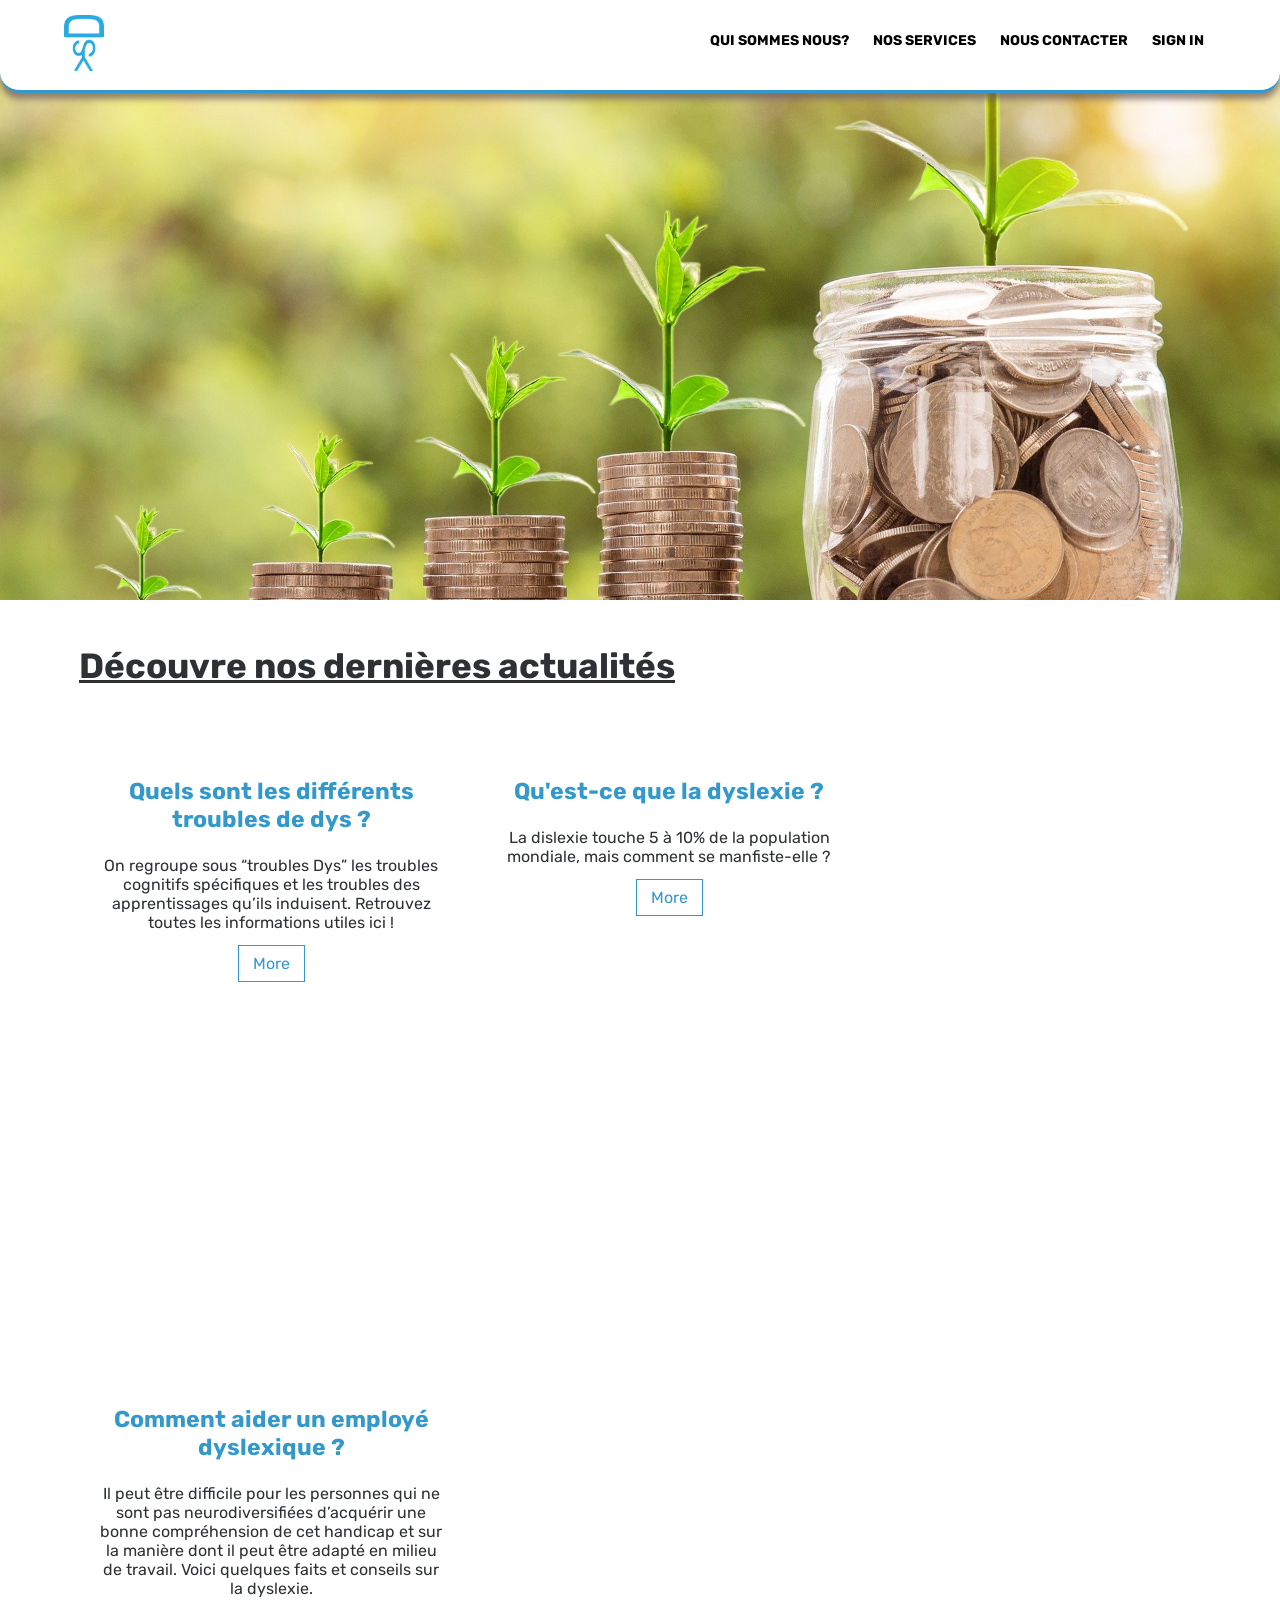
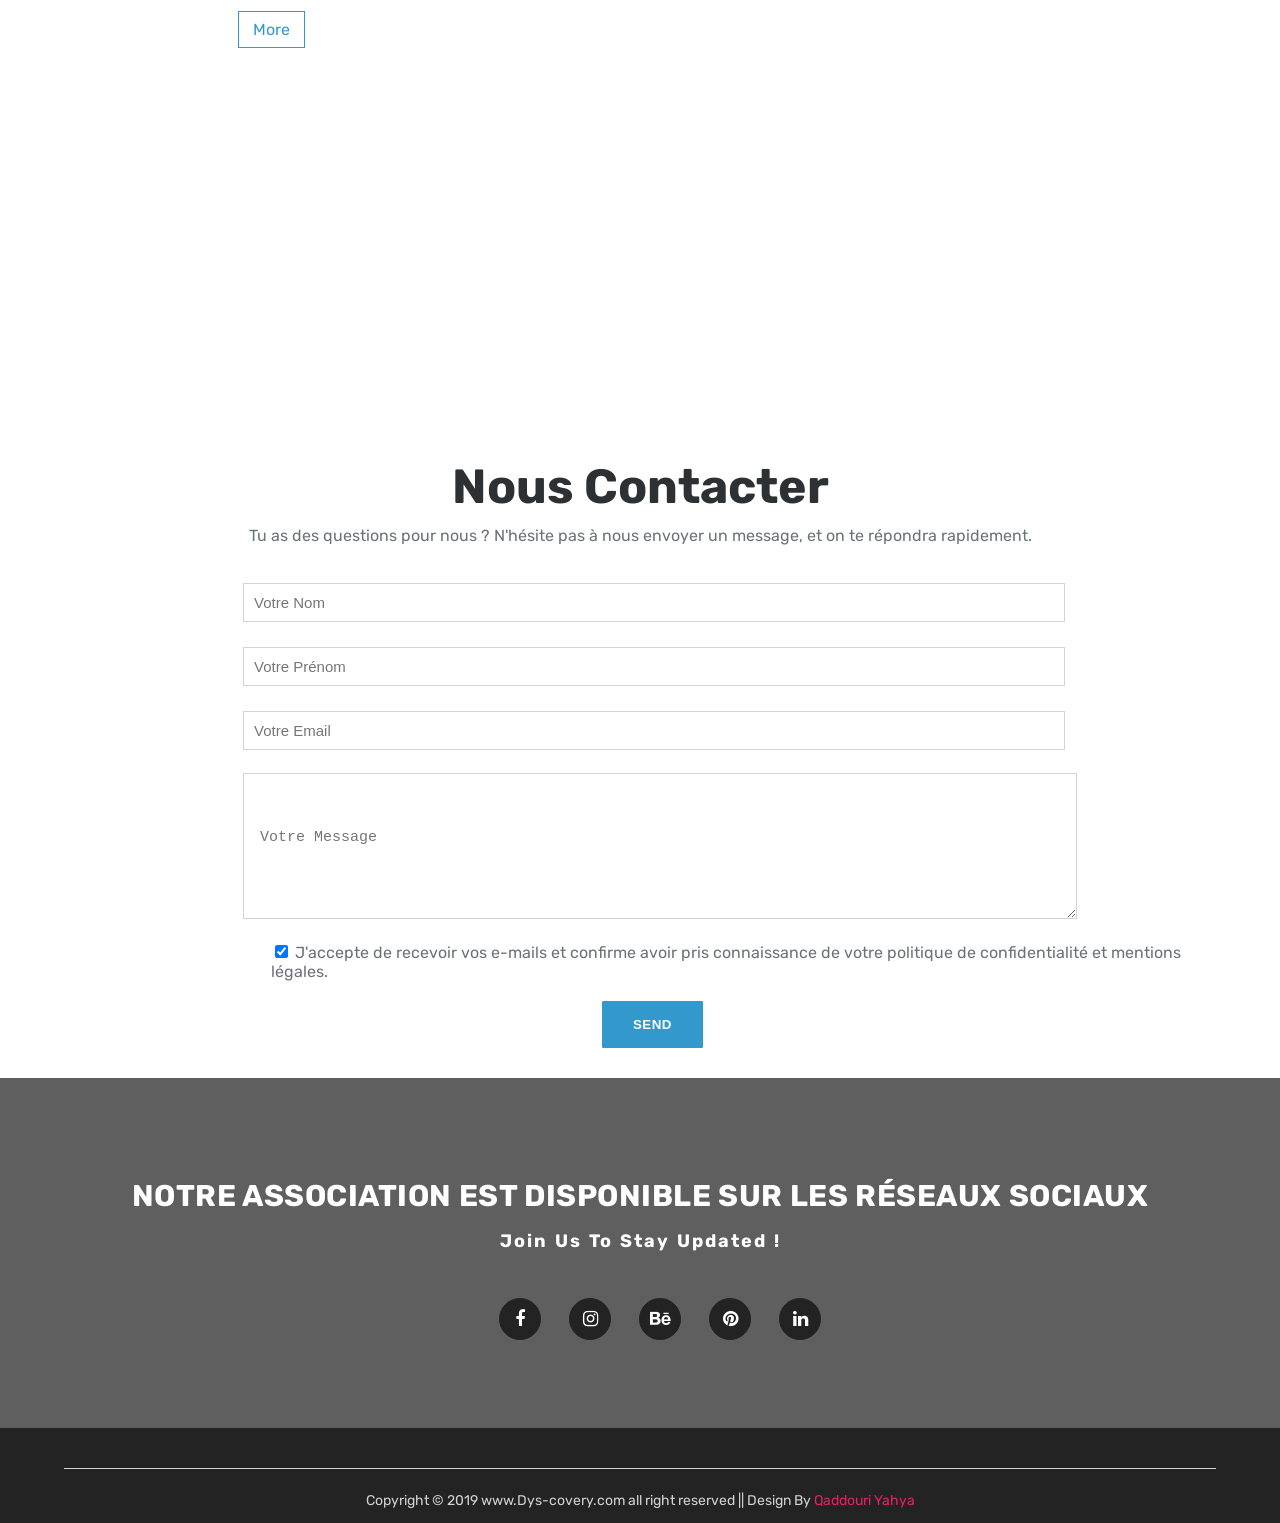
==== Aide.html @ 8e51b26f "Initial commit for server's guys" ====
<!DOCTYPE html>
<html lang="en-US" dir="ltr">
<head>
	<meta charset="utf-8">
	<meta name="viewport" content="device=width-device">
	<meta name="description" content="Affordable Web Development, Professional Web Development">
	<meta name="keyword" content="Wev Development, Web Design">
	<meta name="author" content="Yahya Qaddouri, Programmer and Developer">
	<title>Dys-cover</title>
	<link rel="stylesheet" type="text/css" href="Dyscovery.css">
	<link href="https://fonts.googleapis.com/css2?family=Rubik:ital,wght@0,300;0,400;0,500;0,600;0,700;0,800;0,900;1,300;1,400;1,500;1,600;1,700;1,800;1,900&display=swap" rel="stylesheet">
	<script type="text/javascript" src="index.js"></script>
</head>
<body>
	<section id="banneraide">
		<header>
			<div class="shape">
				<div class="logo">
					<a href="index.html">
					<img src="Images/logo1.png"></a>
				</div>
				<nav>
					<ul>
						<li><a href="index.html#ancre-quisommesnous">Qui sommes Nous?</a></li>
						<li><a href="#">Nos Services</a>
							<ul class="nav-has-dropdown">
							  <li><a href="Formation.html">Formation</a></li>
							  <li><a href="Logement.html">Logement</a></li>
							  <li><a href="Aide.html">Aide Financières</a></li>
							</ul>
						  </li> 
						<li><a href="#ancre-contact">Nous Contacter</a></li>
						<li><a href="signin.php">Sign In</a></li>
					</ul>
				</nav>
			</div>
		</header>
	</section>
       
	<!--<section id="Formationliste">
		<div class="shape">
			<article id="Thrends">
				<h1 ><u>Liste des aides :</u></h1>
				
				<div class="box">
					<div class="titles">
						<h3>Allocation éducation de l'enfant handicapé (AEEH)</h3>
						<p>Pour les surcoûts liés aux soins et à l'éducation.
                            <br>
                            Rétribution possibles : 131,81 €
                            Conditions : 20 ans et un salaire de moins de 824,16 € par mois.
                            Contacts avec les organismes : <a href="https://caf.fr">CAF</a> <a href="https://www.msa.fr/lfy/logement/aides">MSA</a>
                        </p>
					</div>
				</div>
				<div class="box">
					<div class="titles">
						<h3>Association de Gestion du Fonds pour l’Insertion Professionnelle des Personnes Handicapées (AGEFIPA)</h3>
						<p>Pour le logement et la restauration.
                            <br>
                            Rétribution possibles : 600 €
                            Contacts avec les organismes : <a href="agefiph.fr">AGEFIPH</a>
                        </p>
					</div>
				</div>
			</article>
		</div>
	</section>-->

	<section id="Formationliste">
		<div class="shape">
			<article id="Thrends">
				<h1><u>Découvre nos dernières actualités</u></h1>
				<!--<p>Lorem ipsum dolor sit amet, consectetur adipiscing elit. Praesent eget risus vitae massa<br>semper aliquam quis mattis quam.</p>-->
				
				<div class="box">
					<!--<img class="middle" src="blog/article 2/TroublesDeDys.jpg">-->
					<div class="titles">
						<h3>Quels sont les différents troubles de dys ?</h3>
						<p>On regroupe sous “troubles Dys” les troubles cognitifs spécifiques et les troubles des apprentissages qu’ils induisent. Retrouvez toutes les informations utiles ici !</p>
						<a href="https://www.ffdys.com/troubles-dys" target="_blank">More</a>
					</div>
				</div>
				<div class="box">
					<!--<img class="middle" src="blog/article 1/illu.png">-->
					<div class="titles">
						<h3>Qu'est-ce que la dyslexie ?</h3>
						<p>La dislexie touche 5 à 10% de la population mondiale, mais comment se manfiste-elle ?</p>
						<a href="https://dysmoi.fr/la-dyslexie-qu-est-ce-que-c-est/" target="_blank">More</a>
					</div>
				</div>
				<div class="box">
					<!--<img class="middle" src="blog/article 3/aide_emploi.jpg">-->
					<div class="titles">
						<h3>Comment aider un employé dyslexique ?</h3>
						<p>Il peut être difficile pour les personnes qui ne sont pas neurodiversifiées d’acquérir une bonne compréhension de cet handicap et sur la manière dont il peut être adapté en milieu de travail. Voici quelques faits et conseils sur la dyslexie.</p>
						<a href="https://www.kellyservices.ca/ca/services-aux-entreprises/centre-de-ressources-pour-les-entreprises/gestion-des-employes/comment-aider-un-employe-dyslexique/" target="_blank">More</a>
					</div>
				</div>
			</article>
		</div>
	</section>

	<section id="Contact">
		<div id="ancre-contact" class="shape">
			<div class="contact-header">
				<h1 >Nous Contacter</h1>
				<p>Tu as des questions pour nous ? N'hésite pas à nous envoyer un message, et on te répondra rapidement.</p>
			</div>
			<div class="Form">
				<form>
					<div class="inp">
						<input type="text" spellcheck="true" placeholder="Votre Nom" required="">
					</div>
					<div class="inp">
						<input type="text" spellcheck="true" placeholder="Votre Prénom" required="">
					</div>
					<div class="inp">
						<input type="email" spellcheck="true" placeholder="Votre Email" required="">
					</div>
					<div class="inp">
						<textarea type="text" spellcheck="true" placeholder="Votre Message" required=""></textarea>
					</div>
				</br>
					<div class="">
						<input type="checkbox" id="Newsle" name="newsletter"
							   checked>
						<label for="Newsle">J'accepte de recevoir vos e-mails et confirme avoir pris connaissance de votre politique de confidentialité et mentions légales.
						</label>
					  </div>
					<div class="btn">
						<input type="submit" value="send">
					</div>
				</form>
			</div>
		</div>
	</section>
	<section id="upgrade">
		<div class="shape">
			<div class="upgrade-content">
				<h1>Notre association est disponible sur les réseaux sociaux</h1>
				<p>Join us to stay updated ! </p>
				<!--<a class="anchor" href="#">details</a>-->

				<ul>
					<li><a href="#"><i class="fa fa-facebook"></i></a></li>

					<li><a href="#"><i class="fa fa-instagram"></i></a></li>

					<li><a href="#"><i class="fa fa-behance"></i></a></li>

					<li><a href="#"><i class="fa fa-pinterest"></i></a></li>

					<li><a href="#"><i class="fa fa-linkedin"></i></a></li>
				</ul>
			</div>
		</div>
	</section>
	
	<footer>
		<div class="shape">
			<div class="flex">
			</div>
			<p>Copyright &copy; 2019 www.Dys-covery.com all right reserved || Design By <span style="color: #e81f6b;">Qaddouri Yahya</span></p>
		</div>
	</footer>
</body>

</html>
---- Dyscovery.css ----
@import url("https://maxcdn.bootstrapcdn.com/font-awesome/4.6.3/css/font-awesome.min.css");
body
{
	margin: 0px;
	padding: 0px;
	font-family: 'Rubik', sans-serif;
	font-weight: 400px;
	color: #6c7279;
	background: #ffff;
}
.shape
{
	width: 90%;
	margin: auto;
	overflow: hidden;
}
header {  
	 min-height: 80px; 
	  width: 100%;   
	  background: transparent;  
	   position: fixed;  
	    z-index: 15;   
	    background: white;  
		border-bottom: solid 3px #3399CC;  
		border-bottom-left-radius: 20px;
		border-bottom-right-radius: 20px;
	    box-shadow: 0px 6px 6px 0px rgba(118,99,99,0.75);
	 }
header2 
{
	min-height: 80px;
	width: 100%;
	background: transparent;
	position: fixed;
	z-index: 1;
	background: rgba(35, 35, 35, 0.8);
}
header .logo
{
	float: left;
}
header .logo img
{
	
	/*height: 50px;*/
	width: 40px;
    margin-bottom: 15px;
	margin-top: 15px;
}
header nav
{
	float: right;
	margin-top: 8px;
}

header nav li {
	/*color: #fff;*/
	/*background: darkorange;*/
	display: block;
	float: left;
	padding: 1rem;
	position: relative;
	text-decoration: none;
	/*transition-duration: 0.3s;*/
  }
header nav li:hover {
	cursor: pointer;
  }
header nav ul
{
	padding-left: 0;
	list-style: none;
}
 header nav ul li 
{
	display: inline-block;
	padding: 6px 12px;
}
header nav ul li a
{
	text-decoration: none;
	color: black /*#ffffff*/;
	text-transform: uppercase;
	margin-bottom: 4px;
	font-weight: bold;
	font-size: 14px;
	position: relative;
}
header nav ul li ul {
	background: inherit;
	visibility: hidden;
	opacity: 0;
	min-width: 5rem;
	position: auto;
	/*transition: all 0.5s ease;*/
	margin-top: 1rem;
	left: 0;
	display: none;
  }

header nav ul li:hover > ul,
header nav ul li ul:hover {
  visibility: visible;
  opacity: 1;
  display: block;

}
header nav ul li a:hover
{
	color: #3399CC;/*#3399CC*/
}

header nav ul li ul li {
	clear: both;
	width: 100%;
  }

.nav-has-dropdown {
	float: auto;
	overflow: hidden;
  }
  
  .nav-has-dropdown .navbar-submenu-toggle {
	font-size: 16px;
	border: none;
	outline: none;
	color: white;
	/*padding: 14px 16px;*/
	background-color: inherit;
	font-family: inherit; /* Important for vertical align on mobile phones */
	margin: 0;} /* Important for vertical align on mobile phones */
#bannerconseiller
{
	background: url("Images/conseiller.png");
	background-size: cover;
	background-repeat: no-repeat;
	min-height: 450px;
}
#bannerconseiller .shape .content
	{
		float: left;
		margin-left: 10%;
		margin-top: 200px;
		position: absolute;
	}
#bannerconseiller .shape .content #Quote1
	{
		font-size: 15px;
		color: #aaa7b0;
	}
#bannerconseiller .shape .content #Quote3
	{
		font-size: 55px;
		color: #3399CC;
		font-weight: bold;
		padding:1px;
		border-bottom: 2px solid #aaa7b0;
	}
#bannerconseiller .shape .content p
	{
		margin-top: 25px;
		width:300px;
		color: #ffffff;
		margin-left: 6%;
		font-size: 20px;
	}
#bannerconseiller .shape .content #desk
	{
		color: #3399CC /*#3399CC*/;
		font-style: italic;
	}
#bannerconseiller .shape .content form .searchinp
	{
		float: left;
		width: 440px;
		height: 40px;
		padding: 10px;
		outline: none;
		border: none;
		border: 1px solid #3399CC;
		border-radius: 4px 0px 0px 4px;
		font-size: 15px;
		color: #fff;
		background: transparent;
	}
#bannerconseiller .shape .content form .btn
	{
		position: absolute;
		width: 55px;
		height: 40px;
		margin-left: -2px;
		text-align: center;
		font-size: 22px;
		background: none;
		background: #3399CC;
		border: none;
		outline: none;
		padding: 2px;
		border: 1px solid #3399CC;
		color: #fff;
		cursor: pointer;
		border-radius: 0px 4px 4px 0px;
}

#bannersignin
{
	/*background: url("Images/conseiller.png");
	background-size: cover;
	background-repeat: no-repeat;*/
	min-height: 50%;
}
#bannersignin .shape .content
	{
		float: left;
		margin-left: 10%;
		margin-top: 30%;
		position: absolute;
	}
#bannersignin .shape .content #Quote1
	{
		font-size: 15px;
		color: #aaa7b0;
	}
#bannersignin .shape .content #Quote3
	{
		font-size: 55px;
		color: #2571c7;
		font-weight: bold;
		padding:1px;
		border-bottom: 2px solid #aaa7b0;
	}
#bannersignin .shape .content p
	{
		margin-top: 25px;
		width:300px;
		color: #ffffff;
		margin-left: 6%;
		font-size: 20px;
	}
#bannersignin .shape .content #desk
	{
		color: #3399CC;
		font-style: italic;
	}
#bannersignin .shape .content form .searchinp
	{
		float: left;
		width: 440px;
		height: 40px;
		padding: 10px;
		outline: none;
		border: none;
		border: 1px solid #3399CC;
		border-radius: 4px 0px 0px 4px;
		font-size: 15px;
		color: #fff;
		background: transparent;
	}
#bannersignin .shape .content form .btn
	{
		position: absolute;
		width: 55px;
		height: 40px;
		margin-left: -2px;
		text-align: center;
		font-size: 22px;
		background: none;
		background: #3399CC;
		border: none;
		outline: none;
		padding: 2px;
		border: 1px solid #3399CC;
		color: #fff;
		cursor: pointer;
		border-radius: 0px 4px 4px 0px;
}

#banner2
	{
		background: url("ressources_site/bannieres/formation_banniere.jpg");
		background-size: cover;
		background-repeat: no-repeat;
		min-height: 600px;
	}
#banner2 .shape .content
	{
		float: left;
		margin-left: 32px;
		margin-top: 240px;
		position: absolute;
	}
#banner2 .shape .content #Quote1
	{
		font-size: 15px;
		color: #aaa7b0;
	}
#banner2 .shape .content #Quote2
	{
		font-size: 55px;
		color: #3399CC /*#3399CC*/;
		font-weight: bold;
		padding:1px;
		border-bottom: 2px solid #aaa7b0;
	}
#banner2 .shape .content p
	{
		margin-top: 60px;
		width:600px;
		color: #ffffff;
		margin-left: 6%;
		font-size: 20px;
	}
#banner2 .shape .content #desk
	{
		color: #3399CC /*#3399CC*/;
	}
#banner2 .shape .content form .searchinp
	{
		float: left;
		width: 440px;
		height: 40px;
		padding: 10px;
		outline: none;
		border: none;
		border: 1px solid #3399CC;
		border-radius: 4px 0px 0px 4px;
		font-size: 15px;
		color: #fff;
		background: transparent;
	}
#banner2 .shape .content form .btn
	{
		position: absolute;
		width: 55px;
		height: 40px;
		margin-left: -2px;
		text-align: center;
		font-size: 22px;
		background: none;
		background: #3399CC;
		border: none;
		outline: none;
		padding: 2px;
		border: 1px solid #3399CC;
		color: #fff;
		cursor: pointer;
		border-radius: 0px 4px 4px 0px;
}

#banneraide
	{
		background: url("ressources_site/bannieres/finance_banniere.jpg") no-repeat center center;
		background-size: cover;
		background-repeat: no-repeat;
		height: 600px;
	}
#banneraide .shape .content
	{
		float: left;
		margin-left: 32px;
		margin-top: 240px;
		position: absolute;
	}
#banneraide .shape .content #Quote1
	{
		font-size: 15px;
		color: #aaa7b0;
	}
#banneraide .shape .content #Quote2
	{
		font-size: 55px;
		color: #3399CC /*#3399CC*/;
		font-weight: bold;
		padding:1px;
		border-bottom: 2px solid #aaa7b0;
	}
#banneraide .shape .content p
	{
		margin-top: 60px;
		width:600px;
		color: #ffffff;
		margin-left: 6%;
		font-size: 20px;
	}
#banneraide .shape .content #desk
	{
		color: #3399CC /*#3399CC*/;
	}
#banneraide .shape .content form .searchinp
	{
		float: left;
		width: 440px;
		height: 40px;
		padding: 10px;
		outline: none;
		border: none;
		border: 1px solid #3399CC;
		border-radius: 4px 0px 0px 4px;
		font-size: 15px;
		color: #fff;
		background: transparent;
	}
#banneraide .shape .content form .btn
	{
		position: absolute;
		width: 55px;
		height: 40px;
		margin-left: -2px;
		text-align: center;
		font-size: 22px;
		background: none;
		background: #3399CC;
		border: none;
		outline: none;
		padding: 2px;
		border: 1px solid #3399CC;
		color: #fff;
		cursor: pointer;
		border-radius: 0px 4px 4px 0px;
}

#bannerlogement
	{
		background: url("ressources_site/bannieres/logement_banniere.jpg") no-repeat center center;
		background-size: cover;
		background-repeat: no-repeat;
		height: 600px;
	}
#bannerlogement .shape .content
	{
		float: left;
		margin-left: 32px;
		margin-top: 240px;
		position: absolute;
	}
#bannerlogement .shape .content #Quote1
	{
		font-size: 15px;
		color: #aaa7b0;
	}
#bannerlogement .shape .content #Quote2
	{
		font-size: 55px;
		color: #3399CC /*#3399CC*/;
		font-weight: bold;
		padding:1px;
		border-bottom: 2px solid #aaa7b0;
	}
#bannerlogement .shape .content p
	{
		margin-top: 60px;
		width:600px;
		color: #ffffff;
		margin-left: 6%;
		font-size: 20px;
	}
#bannerlogement .shape .content #desk
	{
		color: #3399CC /*#3399CC*/;
	}
#bannerlogement .shape .content form .searchinp
	{
		float: left;
		width: 440px;
		height: 40px;
		padding: 10px;
		outline: none;
		border: none;
		border: 1px solid #3399CC;
		border-radius: 4px 0px 0px 4px;
		font-size: 15px;
		color: #fff;
		background: transparent;
	}
#bannerlogement .shape .content form .btn
	{
		position: absolute;
		width: 55px;
		height: 40px;
		margin-left: -2px;
		text-align: center;
		font-size: 22px;
		background: none;
		background: #3399CC;
		border: none;
		outline: none;
		padding: 2px;
		border: 1px solid #3399CC;
		color: #fff;
		cursor: pointer;
		border-radius: 0px 4px 4px 0px;
}


#banner
{
	background: url("Images/banner.png");
	background-size: cover;
	background-repeat: no-repeat;
	min-height: 700px;
}
#banner .shape .content
{
	float: left;
	margin-left: 32px;
	margin-top: 240px;
	position: absolute;
}
#banner .shape .content #Quote1
{
	font-size: 15px;
	color: #aaa7b0;
}
#banner .shape .content #Quote2
{
	font-size: 55px;
	color: #3399CC /*#3399CC*/;
	font-weight: bold;
	padding:1px;
	border-bottom: 2px solid #aaa7b0;
}
#banner .shape .content p
{
	margin-top: 60px;
	width:600px;
	color: #ffffff;
	margin-left: 6%;
	font-size: 20px;
}
#banner .shape .content #desk
{
	color: #3399CC /*#3399CC*/;
}
#banner .shape .content form .searchinp
{
	float: left;
	width: 440px;
	height: 40px;
	padding: 10px;
	outline: none;
	border: none;
	border: 1px solid #3399CC;
	border-radius: 4px 0px 0px 4px;
	font-size: 15px;
	color: #fff;
	background: transparent;
}
#banner .shape .content form .btn
{
	position: absolute;
	width: 55px;
	height: 40px;
	margin-left: -2px;
	text-align: center;
	font-size: 22px;
	background: none;
	background: #3399CC /*#3399CC*/;
	border: none;
	outline: none;
	padding: 2px;
	border: 1px solid #3399CC;
	color: #fff;
	cursor: pointer;
	border-radius: 0px 4px 4px 0px;
}
#texts
{
	min-height: 60px;
	background: #3399CC;
	text-align: center;
	color: #ffff;
	border-radius: 20px solid black;
}
#texts .shape h1
{
	/* margin-top: 70px;*/
	font-size: 34px;
	font-weight: normal;
	padding: 30px;
	text-align: center;
	border-radius: 20px ;
	/* margin-bottom: -1px;*/
	/*padding-bottom: 20px;*/
}
#Design
{
	min-height: 850px;
	background: #ffffff;
}
#Design #Thrends
{
	min-height: 700px;
	background: #ffffff;
}
#Design #Thrends h1
{
	text-align: center;
	color: #2d3134;
	font-size: 45px;
	/*border-bottom: 2px solid #08070a;*/
	padding-top: 10px;
}

#Design #Thrends #souligne
{
	text-align: center;
	color: #2d3134;
	font-size: 45px;
	padding-top: 10px;

}
#Design #Thrends p
{
	text-align: center;
	color: #2d3134;
	margin-top: -33px;
}
#Design #Thrends .box
{
	float: left;
	margin-left: 18px;
	margin-top: 28px;
	width: 380px;
	height: 600px;
	background: none;
}
#Design #Thrends .box .middle
{
	width: 310px;
	height: 310px;
	margin-left: 10px;
	margin-top: 10px;
	padding: 24px;
	border: 1px solid #d8d8d8;
}
#Design #Thrends .box .titles
{
	width: 350px;
	height: 180px;
	margin-left: 14px;
	text-align: center;
}
#Design #Thrends .box .titles h3
{
	text-align: center;
	padding-top: 4px;
	font-size: 23px;
	color: #3399CC;
}
#Design #Thrends .box .titles p
{
	margin-top: 6px;
	padding-bottom: 6px;
	color: #2d3134;
}
#Design #Thrends .box .titles a
{
	text-decoration: none;
	color: #3399CC;
	border: 1px solid #3399CC;
	padding: 8px 14px;
	transition: 0.5s all;
}
#Design #Thrends .box .titles a:hover
{
	color: #fff;
	background: #3399CC;
}
#Design #Features
{
	min-height: 600px;
	background: #ffffff;
	margin-top: -20px;
}
#Design #Features h1
{
	text-align: center;
	line-height: 1.3;
	font-size: 48px;
	color: #2d3134;
	margin-bottom: -10px;
}
#Design #Features p
{
	text-align: center;
	color: #2d3134;
}
#Design #Features .bx
{
	float: left;
	margin-left: 18px;
	margin-top: 30px;
	width: 380px;
	height: 340px;
	background: none;
	/*border: 1px solid grey;*/
}
#Design #Features .bx .fa
{
	display: flex;
	justify-content: center;
	align-items: center;
	padding: 18px;
	height: 50px;
	width: 80px;
	font-size: 40px;
	background: #3399CC;
	color: #ffffff;
	margin-left: 132px;
	border-radius: 2px;
}
#Design #Features .bx .innerbx
{
	width: 350px;
	height: 230px;
	margin-left: 11px;
	margin-top: 7px;
	border: 4px solid #3399CC;
	border-radius: 2px;
}
#Design #Features .bx .innerbx h1
{
	font-size: 26px;
	color: #2d3134;
	margin-bottom: 10px;
	margin-top: 60px;
}
#Design #Features .bx .innerbx p
{
	color: #86898e;
	line-height: 1.5;
}
#about
{
	min-height: 530px;
	background: #eaeaea;
}
#about #sidebox
{
	height: 530px;
	width: 1215px;
	background: #eaeaea;
	border-bottom:  1px solid black ;
}
#about #sidebox .left
{
	float: left;
	width: 570px;
	height: 430px;
}
#about #sidebox .right
{
	float: right;
	width: 634px;
	height: 530px;

}
#about #sidebox .left img
{
	padding: 10px;
	margin-top: 50px;
	width: 570px;
	height: 420px;
	filter: grayscale(5%);
}
#about #sidebox .right h1
{
	margin-left: 70px;
	margin-top: 80px;
	font-size: 45px;
	color: #2d3134;
	font-weight: normal;
}
#about #sidebox .right p
{
	margin-left: 70px;
	margin-top: -15px;
	color: #6c7279;
	font-size: 15px;
	line-height: 1.6;
	margin-bottom: 25px;
}
#about #sidebox .right a
{
	font-weight: bold;
	text-decoration: none;
	margin-left: 80px;
	color: #3399CC;
	font-size: 14px;
	text-transform: uppercase;
	border: 1px solid #3399CC;
	padding: 8px 12px;
	transition: 0.8s all;
}
#about #sidebox .right a:hover
{
	color: #ffffff;
	background: #3399CC;
}
#textsvideos
{
	min-height: 500px;
	background: #ffffff;
}
#textsvideos .Design
{
	width: 1215px;
	height: 430px;
	background: #ffffff;
	margin-top: 35px;
}
#textsvideos .Design .Leftbx
{
	float: left;
	width: 570px;
	height: 400px;
	margin-left: 10px;
	margin-top: 15px;
}
#textsvideos .Design .Rightbx
{
	float: right;
	width: 620px;
	height: 400px;
	margin-right: 10px;
	margin-top: 15px;
}
#textsvideos .Design .Leftbx h1
{
	font-size: 40px;
	font-weight: normal;
	color: #2d3134;
	margin-left: 25px;
	margin-bottom: -2px;
	margin-top: 50px;
}
#textsvideos .Design .Leftbx p
{
	margin-left: 25px;
	color: #6c7279;
	line-height: 1.5;
	font-size: 14px;
}
#textsvideos .Design .Rightbx iframe
{
	width: 600px;
	height: 330px;
	border: 0px;
	margin-top: 30px;
	margin-left: 22px;
	opacity: .9;
}
#gallery
{
	min-height: 2200px;
	background: #ffffff;
}
#gallery .GLwork
{
	height: 2135px;
	overflow: hidden;
	margin-top: 5px;
}
#gallery .GLwork .header
{
	height: 120px;
}
#gallery .GLwork .header h1
{
	text-align: center;
	font-size: 48px;
	color: #2d3134;
	margin-bottom: -8px;
}
#gallery .GLwork .header p
{
	text-align: center;
	color: #6c7279;
	line-height: 1.4;
}
#gallery .GLwork .works
{
	height: 1950px;
	margin-top: 15px;
}
#gallery .GLwork .works .photobx
{
	float: left;
	box-sizing: border-box;
	width: 301px;
	height: 240px;
	background: #000;
	margin-left: 2px;
	margin-top: 2px;
	overflow: hidden;
	position: relative;
	box-shadow: 0px 0px 0px 1px #fff;
}
#gallery .GLwork .works .photobx .phwrkbx
{
	text-decoration: none;
	background: transparent;
}
#gallery .GLwork .works .photobx .phwrkbx img
{
	width: 301px;
	height: 240px;
	opacity: .7;
	filter: brightness(100%);
	vertical-align: middle;
	transition: .3s all;
}
#gallery .photobx .overlay
{
	/*background: rgba(56, 56, 56, 0.58);*/
	background: rgba(232, 31, 107, 0.35);
	height: 100%;
	width: 100%;
	position: absolute;
	opacity: 0;
	left: 0px;
	top: 0px;
	transition: opacity, 0.3s;
}
#gallery .photobx:hover img
{
	transform: scale(1.2);
}
#gallery .photobx .overlay:hover
{
	opacity: 1;
}
#Discount-Cover
{
	min-height: 350px;
	background: url("Images/flat.jpg");
	background-size: cover;
	background-repeat: no-repeat;
	background-position: center;
	filter: grayscale(100%);
	transition: 0.3s all;
}
#Discount-Cover:hover
{
	filter: grayscale(30%);
}
#Team
{
	min-height: 600px;
	background: #eaeaea;
}
#Team .shape .section-header
{
	min-height: 135px;
	margin-top: 20px;
	text-align: center;
	/*border-top: solid 1px black;*/
}
#Team .shape .section-header .Audio
{   
	float:right;
	padding:10px;
	min-height: 5px;
	margin-top: 20px;
}

#Team .shape .section-header h1
{
	font-size: 48px;
	color: #2d3134;
	margin-bottom: -6px;
}
#Team .shape .section-header p
{
	color: #070808;
	line-height: 1.5;
	font-size: 20px;
}

#Team .shape .section-header .tonton
{
	color: #070808;
	line-height: 2;
	margin-top: -3%;

}
#Team .shape .Meet
{
	float: left;
	width: 300px;
	height: 350px;
	background: #eaeaea;
	margin-top: 8px;
	margin-left: 3px;
}
#Team .shape .Meet .Person
{
	max-width: 270px;
	height: 350px;
	margin-left: 15px;
	text-align: center;
}
#Team .shape .Meet .Person img
{
	width: 95px;
	height: 100px;
	margin-top: 15px;
	margin-bottom: -9px;
}
#Team .shape .Meet .Person .Person-Content
{
	width: 270px;
	height: 150px;
	margin-top: 5px;
}
#Team .shape .Meet .Person .Person-Content h4
{
	font-weight: 400px;
	font-size: 20px;
    color: #070606;
    margin-bottom: -7px;
}
#Team .shape .Meet .Person .Person-Content p
{
	line-height: 22.4px;
    color: #6c7279;
}
#Quote-Slide
{
	min-height: 500px;
	background: #cccccc;
}

#Quote-Slide .h3{
  text-align: center;
  margin-top: 15px;
}
#Quote-Slide .shape blockquote
{
	text-align: center;
	color: #fff;
	margin-top: 160px;
}
#Quote-Slide .shape blockquote p
{
	font-size: 14px;
	line-height: 1.5;
	width: 700px;
	margin-left: 205px;
}
#Contact
{
	min-height: 700px;
	background: #ffffff;
}
#Contact .shape .contact-header
{
	min-height: 110px;
	margin-top: 80px;
	text-align: center;
}
#Contact .shape .contact-header h1
{
	font-size: 48px;
	color: #2d3134;
	margin-bottom: -6px;
}
#Contact .shape .contact-header p
{
	color: #6c7279;
	line-height: 1.4;
}
#Contact .shape .Form
{
	min-height: 440px;
	margin-top: 4px;
}
#Contact .shape .Form form
{
	margin-left: 18%;
}
#Contact .shape .Form form .inp
{
	margin-top: 5px;
	margin-left: -3%;
}
#Contact .shape .Form form .inp input
{
	width: 800px;
	padding: 10px;
	font-size: 15px;
	color: #2d3134;
	margin-top: 10px;
	margin-bottom: 10px;
	outline: none;
	background: none;
	border: none;
	border: 1px solid lightgray;
}
#Contact .shape .Form form .inp textarea
{
	width: 800px;
	padding: 55px 16px;
	font-size: 15px;
	color: #2d3134;
	margin-top: 8px;
	outline: none;
	background: none;
	border: none;
	border: 1px solid lightgray;
}
#Contact .shape .Form form .popo
{
	margin-left: -5%;

}
#Contact .shape .Form form .btn
{
	margin-left: 35%;
	margin-top: 20px;
}
#Contact .shape .Form form .btn input
{
	background: none;
	outline: none;
	border: none;
	padding: 15px 30px;
	border: 0.2px solid #3399CC;
	text-transform: uppercase;
	letter-spacing: 0.5px;
	font-weight: bold;
	background: #3399CC;
	color: #fff;
	border-radius: 1px;
}
#Contact .shape .Form form .btn input:hover
{
	background: #ecebe7;
	color: #3399CC;
	border: 1px solid #ecebe7;
	border-radius: 1px;
	cursor: pointer;
}

#signinform
{
	min-height: 700px;
	background: #ffffff;
}
#signinform .shape .contact-header
{
	min-height: 110px;
	margin-top: 15%;
	text-align: center;
}
#signinform .shape .contact-header h1
{
	font-size: 48px;
	color: #2d3134;
	margin-bottom: -6px;
}
#signinform .shape .contact-header p
{
	color: #6c7279;
	line-height: 1.4;
}
#signinform .shape .Form
{
	min-height: 440px;
	margin-top: 4px;
}
#signinform .shape .Form form
{
	margin-left: 18%;
}
#signinform .shape .Form form .inp
{
	margin-top: 5px;
	margin-left: -3%;
}
#signinform .shape .Form form .inp input
{
	width: 800px;
	padding: 10px;
	font-size: 15px;
	color: #2d3134;
	margin-top: 10px;
	margin-bottom: 10px;
	outline: none;
	background: none;
	border: none;
	border: 1px solid lightgray;
}
#signinform .shape .Form form .inp textarea
{
	width: 800px;
	padding: 55px 16px;
	font-size: 15px;
	color: #2d3134;
	margin-top: 8px;
	outline: none;
	background: none;
	border: none;
	border: 1px solid lightgray;
}
#signinform .shape .Form form .popo
{
	margin-left: -5%;

}
#signinform .shape .Form form .btn
{
	margin-left: 35%;
	margin-top: 20px;
}
#signinform .shape .Form form .btn input
{
	background: none;
	outline: none;
	border: none;
	padding: 15px 30px;
	border: 0.2px solid #3399CC;
	text-transform: uppercase;
	letter-spacing: 0.5px;
	font-weight: bold;
	background: #3399CC;
	color: #fff;
	border-radius: 1px;
}
#signinform .shape .Form form .btn input:hover
{
	background: #ecebe7;
	color: #3399CC;
	border: 1px solid #ecebe7;
	border-radius: 1px;
	cursor: pointer;
}



#upgrade
{
	min-height: 350px;
	background: url("Images/Clothes.png") 0 -220px;
	background-size: cover;
	background-repeat: no-repeat;
}
#upgrade .shape .upgrade-content
{
	height: 350px;
	display: flex;
	flex-direction: column;
	justify-content: center;
	align-items: center;
	text-align: center;
	position: absolute;
	background: rgba(56, 56, 56, 0.8);
	left: 0px;
	right: 0px;
	color: #fff;
}
#upgrade .shape .upgrade-content h1
{
	font-size: 30px;
	text-transform: uppercase;
	word-spacing: 0.5px;
	letter-spacing: 0.5px;
	font-style: inherit;
	margin-bottom: -2px;
	margin-top: 40px;
}
#upgrade .shape .upgrade-content p
{
	font-weight: bold;
	text-transform: capitalize;
	font-size: 18px;
	word-spacing: 1px;
	letter-spacing: 2px;
	color: #fff;
}
#upgrade .shape .upgrade-content .anchor
{
	text-decoration: none;
	color: #fff;
	text-transform: uppercase;
	border: 1px solid #3399CC;
	background: #3399CC;
	padding: 13px 100px;
	letter-spacing: 3px;
	font-weight: bold;
	margin-top: 8px;
	transition: 0.5s all;
	border-radius: 30px;
}
#upgrade .shape .upgrade-content .anchor:hover
{
	color: #3399CC;
	border: 1px solid #ecebe7;
	background: #ecebe7;
}
#upgrade .shape .upgrade-content ul
{
	list-style: none;
}
#upgrade .shape .upgrade-content ul li
{
	display: inline-block;
	padding: 12px;
}
#upgrade .shape .upgrade-content ul li a
{
	color: #fff;
	text-decoration: none;
}
#upgrade .shape .upgrade-content ul li a i
{
	font-size: 18px;
	width: 42px;
	height: 42px;
	border: 1px solid #232323;
	background: #232323;
	display: flex;
	justify-content: center;
	align-items: center;
	padding: 8px;
	position: relative;
	border-radius: 50%;
	box-sizing: border-box;
}
#upgrade .shape .upgrade-content ul li a i:hover
{
	color: #3399CC;
}
footer
{
	min-height: 20px;
	background: #232323;
	color: #d2d3d5;
	font-size: 14px;
}
footer p
{
	text-align: center;
	margin-top: 23px;
}
footer .shape .flex
{
	width: 100%;
	overflow: hidden;
	display: flex;
	margin-top: 40px;
	border-bottom: 1px solid #d2d3d5;
}
footer .shape .flex .flexbox
{
	color: #fff;
	margin-left: 40px;
}
footer .shape .flex .flexbox h3
{
	font-weight: normal;
	font-size: 18px;
	color: #3399CC;
	text-transform: uppercase;
	word-spacing: 1px;
	letter-spacing: 1px;
}
footer .shape .flex .flexbox ul
{
	list-style: none;
	margin-left: -38px;
}
footer .shape .flex .flexbox ul li a
{
	text-decoration: none;
	color: #d2d3d5;
	font-size: 13px;
	line-height: 2.2;
	font-weight: bold;
	transition: 0.3s all;
	text-transform: capitalize;
}
footer .shape .flex .flexbox ul li a:hover
{
	color: #3399CC;
}
footer .shape .flex .flexbox ul li a:hover i
{
	color: #fff;
	transform: rotate(-180deg);
}
footer .shape .flex .flexbox ul li a i
{
	color: #3399CC;
	font-size: 10px;
	transition: 0.3s all;
}
footer .shape .flex .vrt
{
	border-left: 1px solid #3399CC;
	height: 200px;
	margin-left: 30px;
	margin-top: 65px;
}
footer .shape .flex .flexbox  h4
{
	margin-top: 80px;
	font-size: 18px;
	color: #fff;
	text-transform: uppercase;
	letter-spacing: 1.5px;
}
footer .shape .flex .flexbox  h4 span
{
	color: #3399CC;
}
footer .shape .flex .flexbox form .email
{
	width: 234px;
	height: 26px;
	border: none;
	outline: none;
	border: 1px solid #d2d3d5;
	background: #ffffff;
	color: #2d3134;
	padding-left: 6px;
}
footer .shape .flex .flexbox form .btn
{
	outline: none;
	border: none;
	background: none;
	border: 1px solid #d2d3d5;
	background: #d2d3d5;
	width: 80px;
	height: 30px;
	padding: 6px;
	margin-left: -4px;
	font-size: 12px;
	text-transform: uppercase;
	letter-spacing: 2px;
	color: #3399CC;
	font-weight: bold;
}
footer .shape .flex .flexbox form .btn:hover
{
	color: #fff;
	background: #3399CC;
	border: 1px solid #3399CC;
	cursor: pointer;
}
footer .shape .flex .flexbox .UL .LI
{
	display: inline-block;
	padding: 14px;
}
footer .shape .flex .flexbox .UL .LI .A .fa
{
	border: 1px solid #d2d3d5;
	height: 30px;
	width: 30px;
	display: flex;
	justify-content: center;
	align-items: center;
	background: #d2d3d5;
	font-size: 15px;
	transition: 0.3s all;
	border-radius: 1px;
}
footer .shape .flex .flexbox .UL .LI .A .fa:hover
{
	background: #3399CC;
	color: #fff;
	border: 1px solid #3399CC;
	transform: rotate(-360deg);
}

/* Slideshow container */
  .yaya 
    {
		text-align: center;
		font-size: 48px;
		color: black;
	}
  
 .slideshow-container {
	position: relative;
	height:250px;
	background: #cbcad6e5;
  }
  
  /* Slides */
   .mySlides {
	display: none;
	padding: 125px;
	text-align: center;
	font-size:17px;
	color:black;
  }
  
  /* Next & previous buttons */
 .prev, .next {
	cursor: pointer;
	position: absolute;
	top: 60%;
	width: auto;
	margin-top: -30px;
	padding: 16px;
	color: rgb(10, 0, 0);
	font-weight: bold;
	font-size: 20px;
	border-radius: 0 3px 3px 0;
	user-select: none;
  }
  
  /* Position the "next button" to the right */
   .next {
	position: absolute;
	right: 0;
	border-radius: 3px 0 0 3px;
  }
  
  /* On hover, add a black background color with a little bit see-through */
  .prev:hover, .next:hover {
	background-color: rgba(0,0,0,0.8);
	color: white;
  }
  
  /* The dot/bullet/indicator container */
   .dot-container {
	text-align: center;
	padding: 20px;
	background: rgba(29, 20, 20, 0.185);
  }
  
  /* The dots/bullets/indicators */
   .dot {
	cursor: pointer;
	height: 15px;
	width: 15px;
	margin: 0 2px;
	background-color: rgb(7, 4, 4);
	border-radius: 50%;
	display: inline-block;
	transition: background-color 0.6s ease;
  }
  
  /* Add a background color to the active dot/circle */
   .active, .dot:hover {
	background-color: #b1b3b2dc;
  }
  
  /* Add an italic font style to all quotes */
   q {font-style: italic;}
  
  /* Add a blue color to the author */
   .author {color: #3399CC;}


#Formationliste
{
	min-height: 850px;
	background: #ffffff;
}
#Formationliste #Thrends
{
	min-height: 700px;
	background: #ffffff;
}
#Formationliste #Thrends h1
{
	text-align: left;
	color: #2d3134;
	font-size: 35px;
	/*border-bottom: 2px solid #08070a;*/
	padding-top: 10px;
	padding-left: 15px;
}

#Formationliste #Thrends p
{
	text-align: center;
	color: #2d3134;
	margin-top: -33px;
}
#Formationliste #Thrends .box
{
	float: left;
	margin-left: 18px;
	margin-top: 28px;
	width: 380px;
	height: 600px;
	background: none;
}
#Formationliste #Thrends .box .middle
{
	width: 310px;
	height: 310px;
	margin-left: 10px;
	margin-top: 10px;
	padding: 24px;
	border: 1px solid #d8d8d8;
}
#Formationliste #Thrends .box .titles
{
	width: 350px;
	height: 180px;
	margin-left: 14px;
	text-align: center;
}
#Formationliste #Thrends .box .titles h3
{
	text-align: center;
	padding-top: 4px;
	font-size: 23px;
	color: #3399CC;
}
#Formationliste #Thrends .box .titles p
{
	margin-top: 6px;
	padding-bottom: 6px;
	color: #2d3134;
}
#Formationliste #Thrends .box .titles a
{
	text-decoration: none;
	color: #3399CC;
	border: 1px solid #3399CC;
	padding: 8px 14px;
	transition: 0.5s all;
}
#Formationliste #Thrends .box .titles a:hover
{
	color: #fff;
	background: #3399CC;
}
#Formationliste #Features
{
	min-height: 600px;
	background: #ffffff;
	margin-top: -20px;
}
#Formationliste #Features h1
{
	text-align: center;
	line-height: 1.3;
	font-size: 48px;
	color: #2d3134;
	margin-bottom: -10px;
}
#Formationliste #Features p
{
	text-align: center;
	color: #2d3134;
}
#Formationliste #Features .bx
{
	float: left;
	margin-left: 18px;
	margin-top: 30px;
	width: 380px;
	height: 340px;
	background: none;
	/*border: 1px solid grey;*/
}
#Formationliste #Features .bx .fa
{
	display: flex;
	justify-content: center;
	align-items: center;
	padding: 18px;
	height: 50px;
	width: 80px;
	font-size: 40px;
	background: #3399CC;
	color: #ffffff;
	margin-left: 132px;
	border-radius: 2px;
}
#Formationliste #Features .bx .innerbx
{
	width: 350px;
	height: 230px;
	margin-left: 11px;
	margin-top: 7px;
	border: 4px solid #3399CC;
	border-radius: 2px;
}
#Formationliste #Features .bx .innerbx h1
{
	font-size: 26px;
	color: #2d3134;
	margin-bottom: 10px;
	margin-top: 60px;
}
#Formationliste #Features .bx .innerbx p
{
	color: #86898e;
	line-height: 1.5;
}

/*CHATBOX*/
#chatboxlist
{
	margin-top: 5%;
	min-height: 500px;
	background: #ffffff;
}

  #chatboxlist form {
    padding: 15px 25px;
    display: flex;
    gap: 10px;
    justify-content: center;
  }
   
  #chatboxlist form label {
    font-size: 1.5rem;
    font-weight: bold;
  }
   
  #chatboxlist input {
    font-family: "Lato";
  }
   
  #chatboxlist a {
    color: #0000ff;
    text-decoration: none;
  }
   
  #chatboxlist a:hover {
    text-decoration: underline;
  }
   
  #chatboxlist #wrapper, #chatboxlist
  #loginform {
    margin: 0 auto;
    padding-bottom: 25px;
    background: #eee;
    width: 600px;
    max-width: 100%;
    border: 2px solid #212121;
    border-radius: 4px;
  }
   
  #chatboxlist #loginform {
    padding-top: 18px;
    text-align: center;
  }
   
  #chatboxlist #loginform p {
    padding: 15px 25px;
    font-size: 1.4rem;
    font-weight: bold;
  }
   
  #chatboxlist #chatbox {
    text-align: left;
    margin: 0 auto;
    margin-bottom: 25px;
    padding: 10px;
    background: #fff;
    height: 300px;
    width: 530px;
    border: 1px solid #a7a7a7;
    overflow: auto;
    border-radius: 4px;
    border-bottom: 4px solid #a7a7a7;
  }
   
  #chatboxlist #usermsg {
    flex: 1;
    border-radius: 4px;
    border: 1px solid black /*#ff9800*/;
  }
   
  #chatboxlist #name {
    border-radius: 4px;
    border: 1px solid #3399CC;
    padding: 2px 8px;
  }
   
  #chatboxlist #submitmsg,#chatboxlist
  #enter{
    background: #3399CC;
    border: 1px solid black /*#e65100*/;
    color: white;
    padding: 4px 11px;
    font-weight: bold;
    border-radius: 5px;
  }
   
  #chatboxlist .error {
    color: #ff0000;
  }
   
  #chatboxlist #menu {
    padding: 15px 25px;
    display: flex;
  }
   
  #chatboxlist #menu p.welcome {
    flex: 1;
  }
   
  #chatboxlist a#exit {
    color: white;
    background: #c62828;
    padding: 4px 8px;
    border-radius: 4px;
    font-weight: bold;
  }
   
  #chatboxlist .msgln {
    margin: 0 0 5px 0;
  }
   
  #chatboxlist .msgln span.left-info {
    color: orangered;
  }
   
  #chatboxlist .msgln span.chat-time {
    color: #666;
    font-size: 60%;
    vertical-align: super;
  }
   
  #chatboxlist .msgln b.user-name, .msgln b.user-name-left {
    font-weight: bold;
    background: #546e7a;
    color: white;
    padding: 2px 4px;
    font-size: 90%;
    border-radius: 4px;
    margin: 0 5px 0 0;
  }
   
  #chatboxlist .msgln b.user-name-left {
    background: #3399CC;
  }
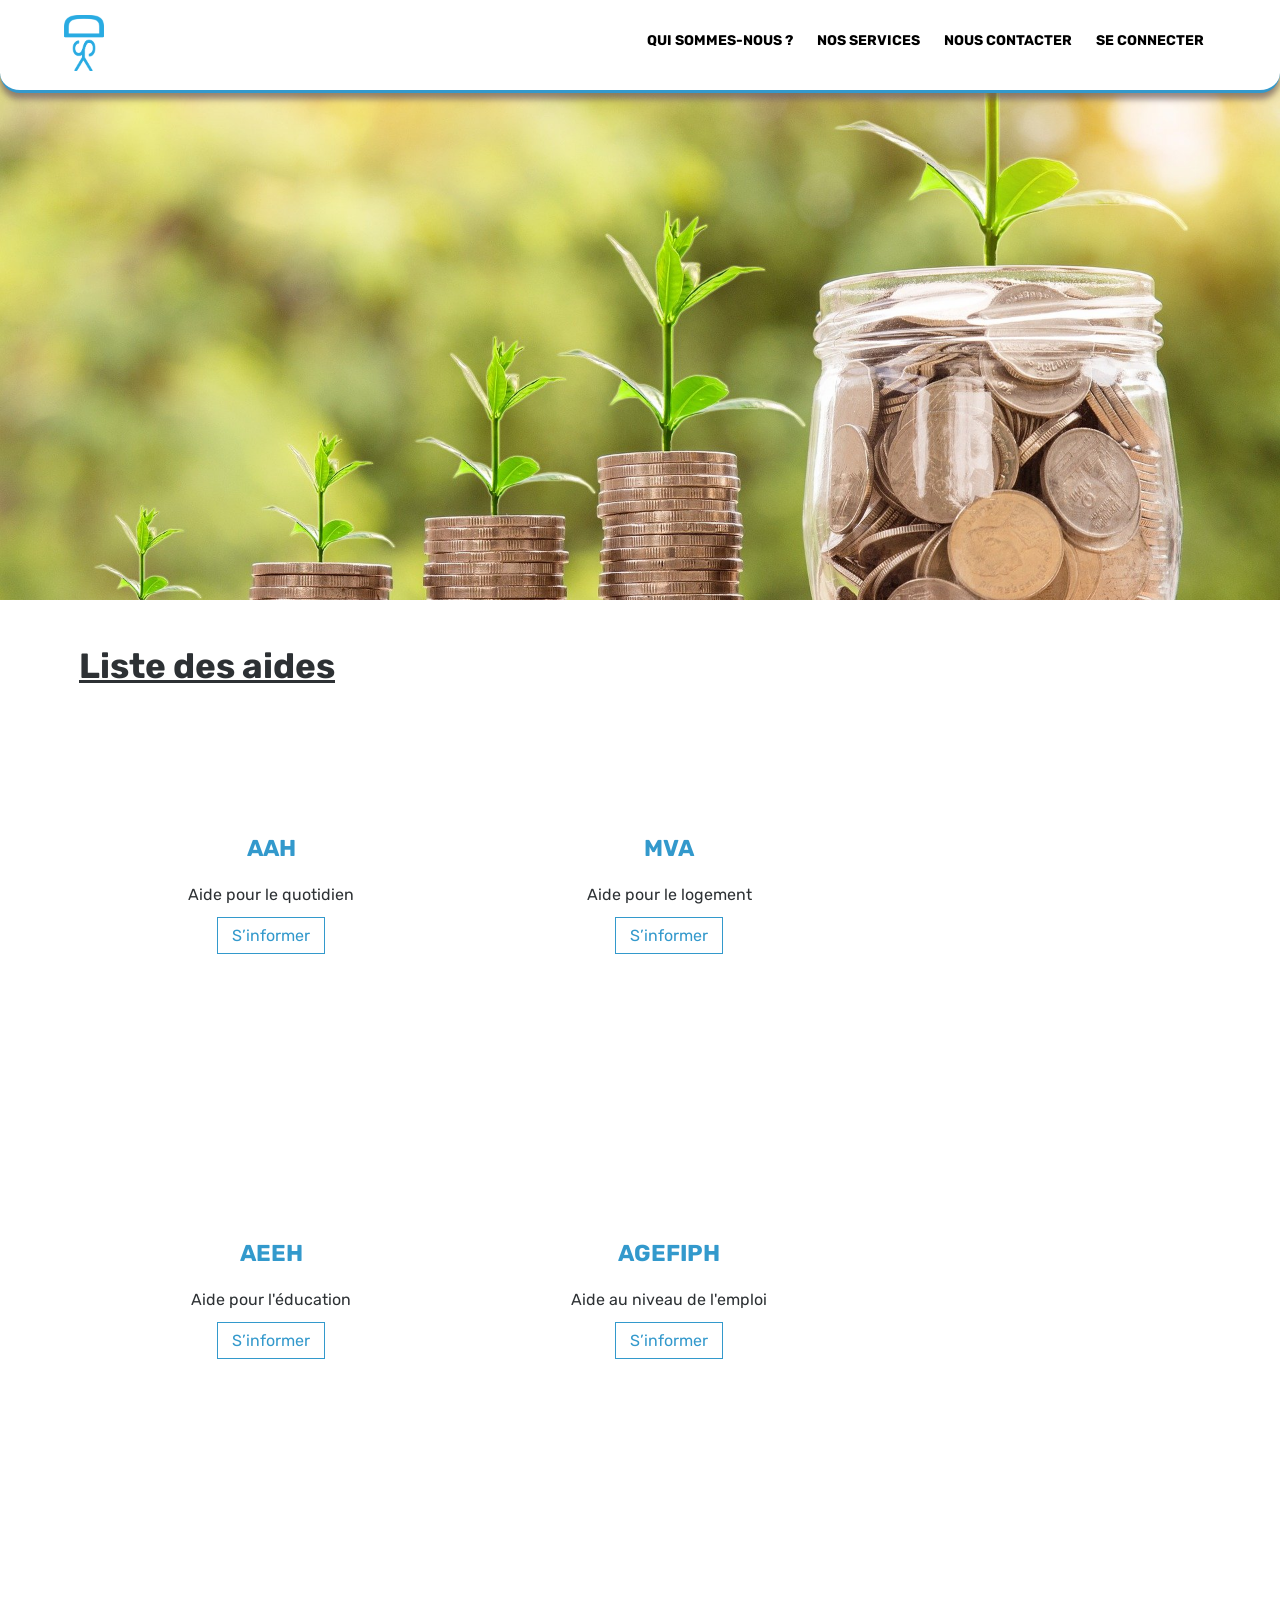
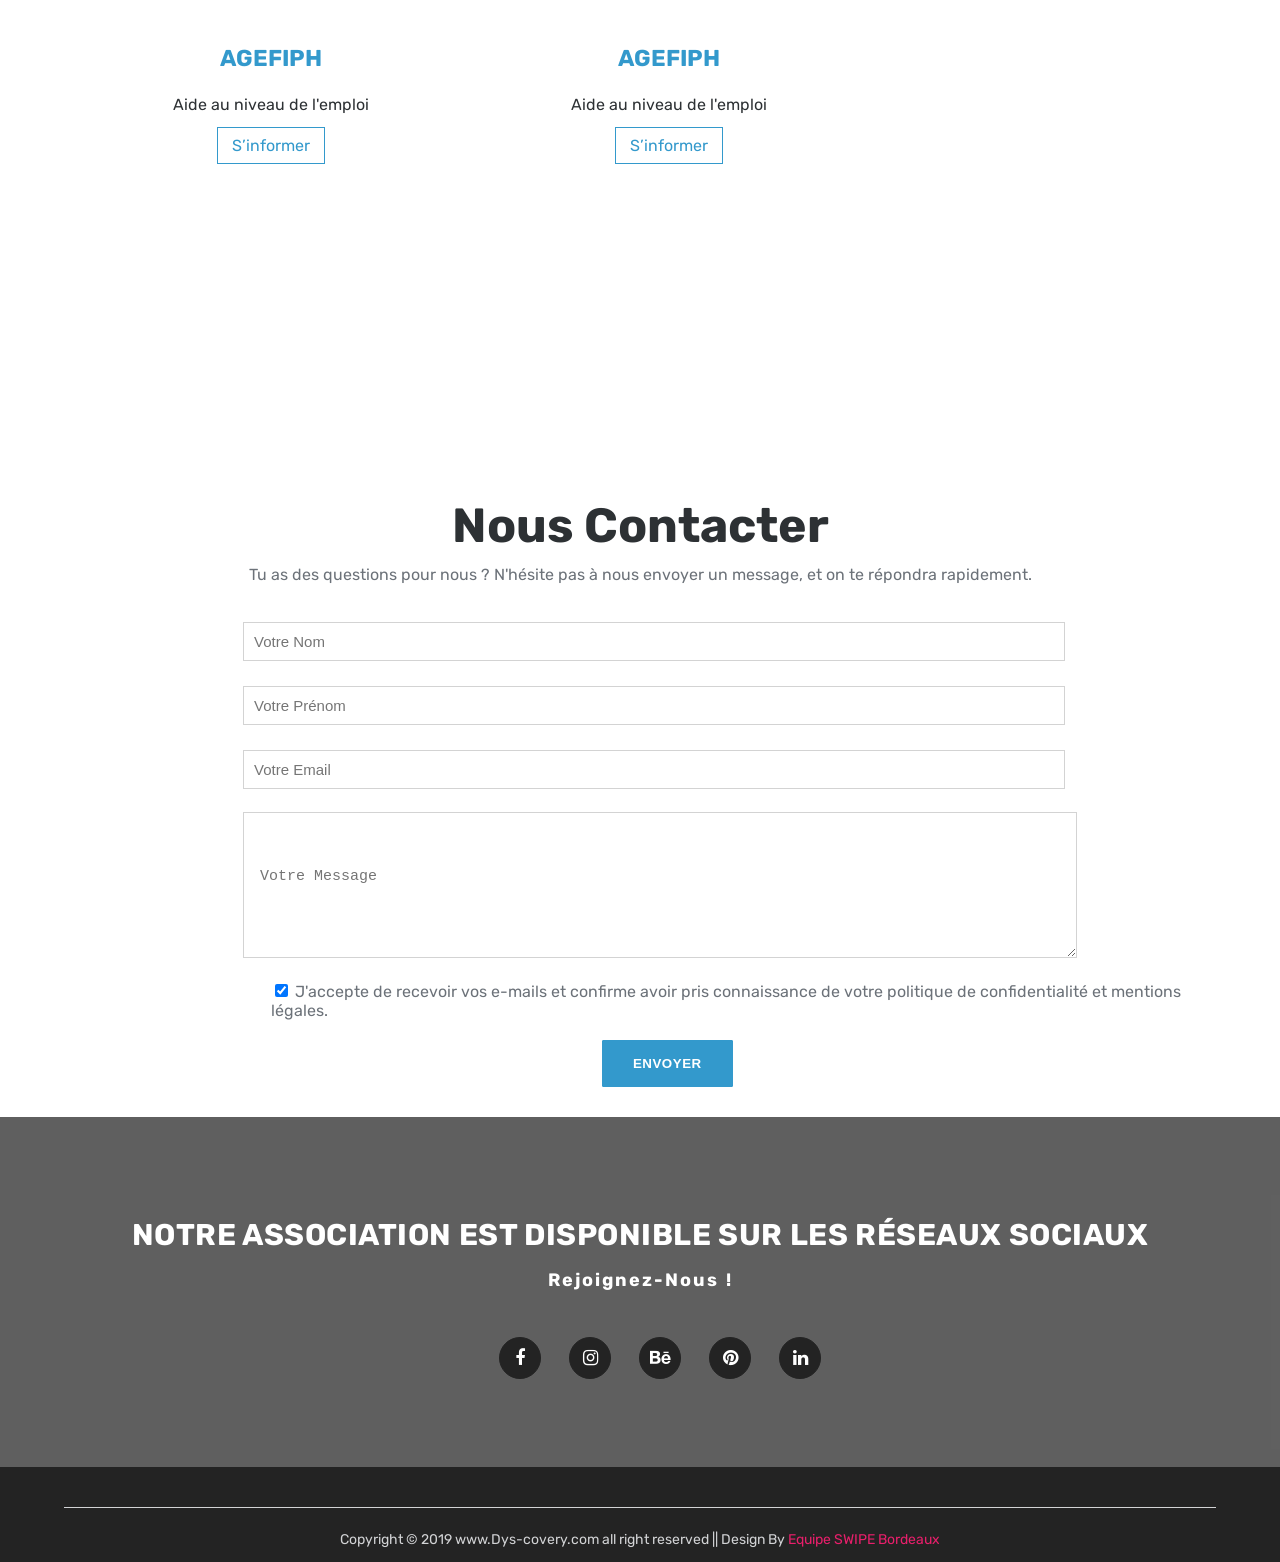
==== commit 474143dc: "Traduction" ====
--- a/Aide.html
+++ b/Aide.html
@@ -21,7 +21,7 @@
 				</div>
 				<nav>
 					<ul>
-						<li><a href="index.html#ancre-quisommesnous">Qui sommes Nous?</a></li>
+						<li><a href="index.html#ancre-quisommesnous">Qui sommes-nous ?</a></li>
 						<li><a href="#">Nos Services</a>
 							<ul class="nav-has-dropdown">
 							  <li><a href="Formation.html">Formation</a></li>
@@ -30,73 +30,61 @@
 							</ul>
 						  </li> 
 						<li><a href="#ancre-contact">Nous Contacter</a></li>
-						<li><a href="signin.php">Sign In</a></li>
+						<li><a href="signin.php">Se connecter</a></li>
 					</ul>
 				</nav>
 			</div>
 		</header>
 	</section>
-       
-	<!--<section id="Formationliste">
+
+	<section id="Formationliste">
 		<div class="shape">
 			<article id="Thrends">
-				<h1 ><u>Liste des aides :</u></h1>
+				<h1><u>Liste des aides</u></h1>
 				
 				<div class="box">
 					<div class="titles">
-						<h3>Allocation éducation de l'enfant handicapé (AEEH)</h3>
-						<p>Pour les surcoûts liés aux soins et à l'éducation.
-                            <br>
-                            Rétribution possibles : 131,81 €
-                            Conditions : 20 ans et un salaire de moins de 824,16 € par mois.
-                            Contacts avec les organismes : <a href="https://caf.fr">CAF</a> <a href="https://www.msa.fr/lfy/logement/aides">MSA</a>
-                        </p>
+						<h3>AAH</h3>
+						<p>Aide pour le quotidien</p>
+						<a href="https://www.monparcourshandicap.gouv.fr/aides/lallocation-aux-adultes-handicapes-aah" target="_blank">S’informer</a>
 					</div>
 				</div>
 				<div class="box">
 					<div class="titles">
-						<h3>Association de Gestion du Fonds pour l’Insertion Professionnelle des Personnes Handicapées (AGEFIPA)</h3>
-						<p>Pour le logement et la restauration.
-                            <br>
-                            Rétribution possibles : 600 €
-                            Contacts avec les organismes : <a href="agefiph.fr">AGEFIPH</a>
-                        </p>
-					</div>
-				</div>
-			</article>
-		</div>
-	</section>-->
-
-	<section id="Formationliste">
-		<div class="shape">
-			<article id="Thrends">
-				<h1><u>Découvre nos dernières actualités</u></h1>
-				<!--<p>Lorem ipsum dolor sit amet, consectetur adipiscing elit. Praesent eget risus vitae massa<br>semper aliquam quis mattis quam.</p>-->
-				
-				<div class="box">
-					<!--<img class="middle" src="blog/article 2/TroublesDeDys.jpg">-->
-					<div class="titles">
-						<h3>Quels sont les différents troubles de dys ?</h3>
-						<p>On regroupe sous “troubles Dys” les troubles cognitifs spécifiques et les troubles des apprentissages qu’ils induisent. Retrouvez toutes les informations utiles ici !</p>
-						<a href="https://www.ffdys.com/troubles-dys" target="_blank">More</a>
+						<h3>MVA</h3>
+						<p>Aide pour le logement</p>
+						<a href="https://www.service-public.fr/particuliers/vosdroits/F12903" target="_blank">S’informer</a>
 					</div>
 				</div>
 				<div class="box">
-					<!--<img class="middle" src="blog/article 1/illu.png">-->
 					<div class="titles">
-						<h3>Qu'est-ce que la dyslexie ?</h3>
-						<p>La dislexie touche 5 à 10% de la population mondiale, mais comment se manfiste-elle ?</p>
-						<a href="https://dysmoi.fr/la-dyslexie-qu-est-ce-que-c-est/" target="_blank">More</a>
+						<h3>AEEH</h3>
+						<p>Aide pour l'éducation</p>
+						<a href="https://www.service-public.fr/particuliers/vosdroits/F14809" target="_blank">S’informer</a>
 					</div>
 				</div>
 				<div class="box">
-					<!--<img class="middle" src="blog/article 3/aide_emploi.jpg">-->
 					<div class="titles">
-						<h3>Comment aider un employé dyslexique ?</h3>
-						<p>Il peut être difficile pour les personnes qui ne sont pas neurodiversifiées d’acquérir une bonne compréhension de cet handicap et sur la manière dont il peut être adapté en milieu de travail. Voici quelques faits et conseils sur la dyslexie.</p>
-						<a href="https://www.kellyservices.ca/ca/services-aux-entreprises/centre-de-ressources-pour-les-entreprises/gestion-des-employes/comment-aider-un-employe-dyslexique/" target="_blank">More</a>
+						<h3>AGEFIPH</h3>
+						<p>Aide au niveau de l'emploi</p>
+						<a href="https://travail-emploi.gouv.fr/droit-du-travail/handicap-et-travail/article/les-aides-de-l-agefiph" target="_blank">S’informer</a>
 					</div>
 				</div>
+				<div class="box">
+					<div class="titles">
+						<h3>AGEFIPH</h3>
+						<p>Aide au niveau de l'emploi</p>
+						<a href="https://travail-emploi.gouv.fr/droit-du-travail/handicap-et-travail/article/les-aides-de-l-agefiph" target="_blank">S’informer</a>
+					</div>
+				</div>
+				<div class="box">
+					<div class="titles">
+						<h3>AGEFIPH</h3>
+						<p>Aide au niveau de l'emploi</p>
+						<a href="https://travail-emploi.gouv.fr/droit-du-travail/handicap-et-travail/article/les-aides-de-l-agefiph" target="_blank">S’informer</a>
+					</div>
+				</div>
+
 			</article>
 		</div>
 	</section>
@@ -129,7 +117,7 @@
 						</label>
 					  </div>
 					<div class="btn">
-						<input type="submit" value="send">
+						<input type="submit" value=envoyer>
 					</div>
 				</form>
 			</div>
@@ -139,8 +127,7 @@
 		<div class="shape">
 			<div class="upgrade-content">
 				<h1>Notre association est disponible sur les réseaux sociaux</h1>
-				<p>Join us to stay updated ! </p>
-				<!--<a class="anchor" href="#">details</a>-->
+				<p>Rejoignez-nous ! </p>
 
 				<ul>
 					<li><a href="#"><i class="fa fa-facebook"></i></a></li>
@@ -161,7 +148,7 @@
 		<div class="shape">
 			<div class="flex">
 			</div>
-			<p>Copyright &copy; 2019 www.Dys-covery.com all right reserved || Design By <span style="color: #e81f6b;">Qaddouri Yahya</span></p>
+			<p>Copyright &copy; 2019 www.Dys-covery.com all right reserved || Design By <span style="color: #e81f6b;">Equipe SWIPE Bordeaux</span></p>
 		</div>
 	</footer>
 </body>
--- a/Dyscovery.css
+++ b/Dyscovery.css
@@ -589,7 +589,7 @@
 }
 #Design #Thrends
 {
-	min-height: 700px;
+	min-height: 800px;
 	background: #ffffff;
 }
 #Design #Thrends h1
@@ -969,6 +969,7 @@
 	font-size: 48px;
 	color: #2d3134;
 	margin-bottom: -6px;
+	margin-left:10%;
 }
 #Team .shape .section-header p
 {
@@ -1575,6 +1576,7 @@
 	/*border-bottom: 2px solid #08070a;*/
 	padding-top: 10px;
 	padding-left: 15px;
+	margin-bottom: 10%;
 }
 
 #Formationliste #Thrends p
@@ -1587,9 +1589,9 @@
 {
 	float: left;
 	margin-left: 18px;
-	margin-top: 28px;
+	margin-top: 5px;
 	width: 380px;
-	height: 600px;
+	height: 400px;
 	background: none;
 }
 #Formationliste #Thrends .box .middle
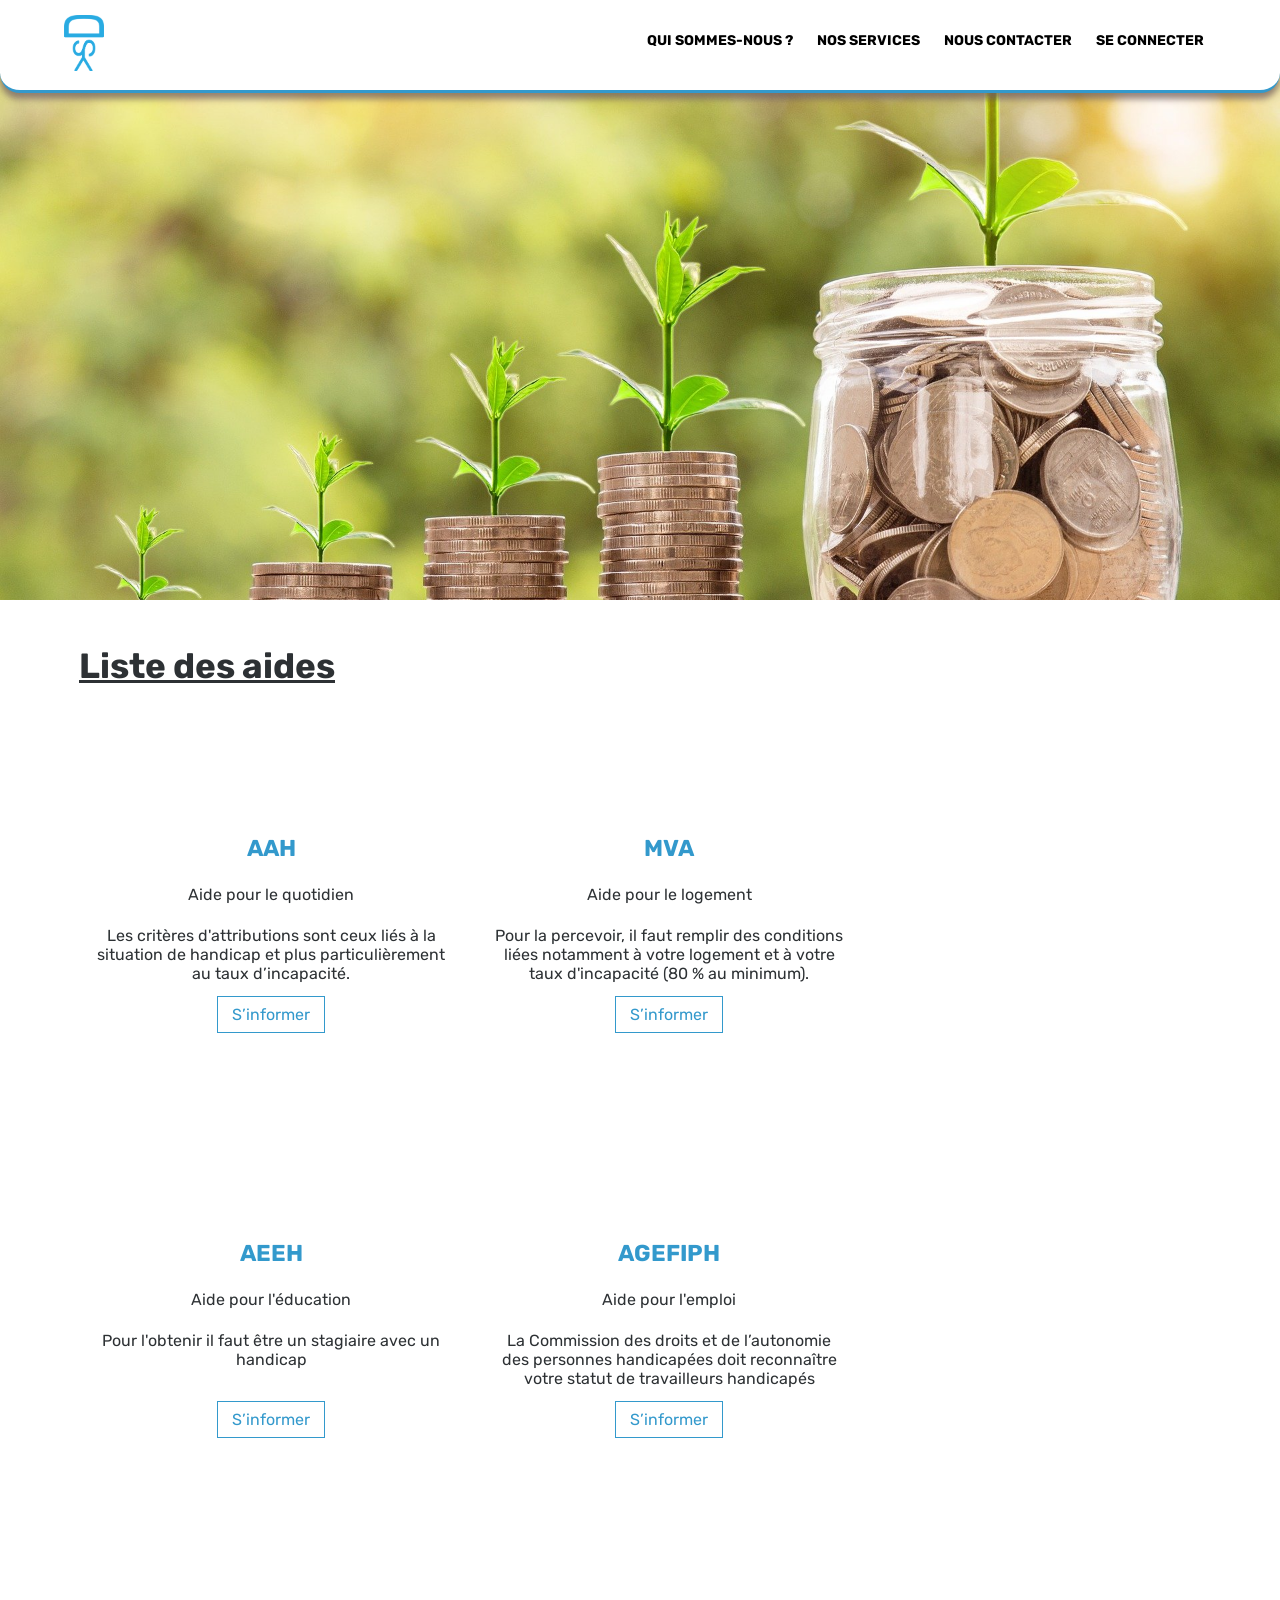
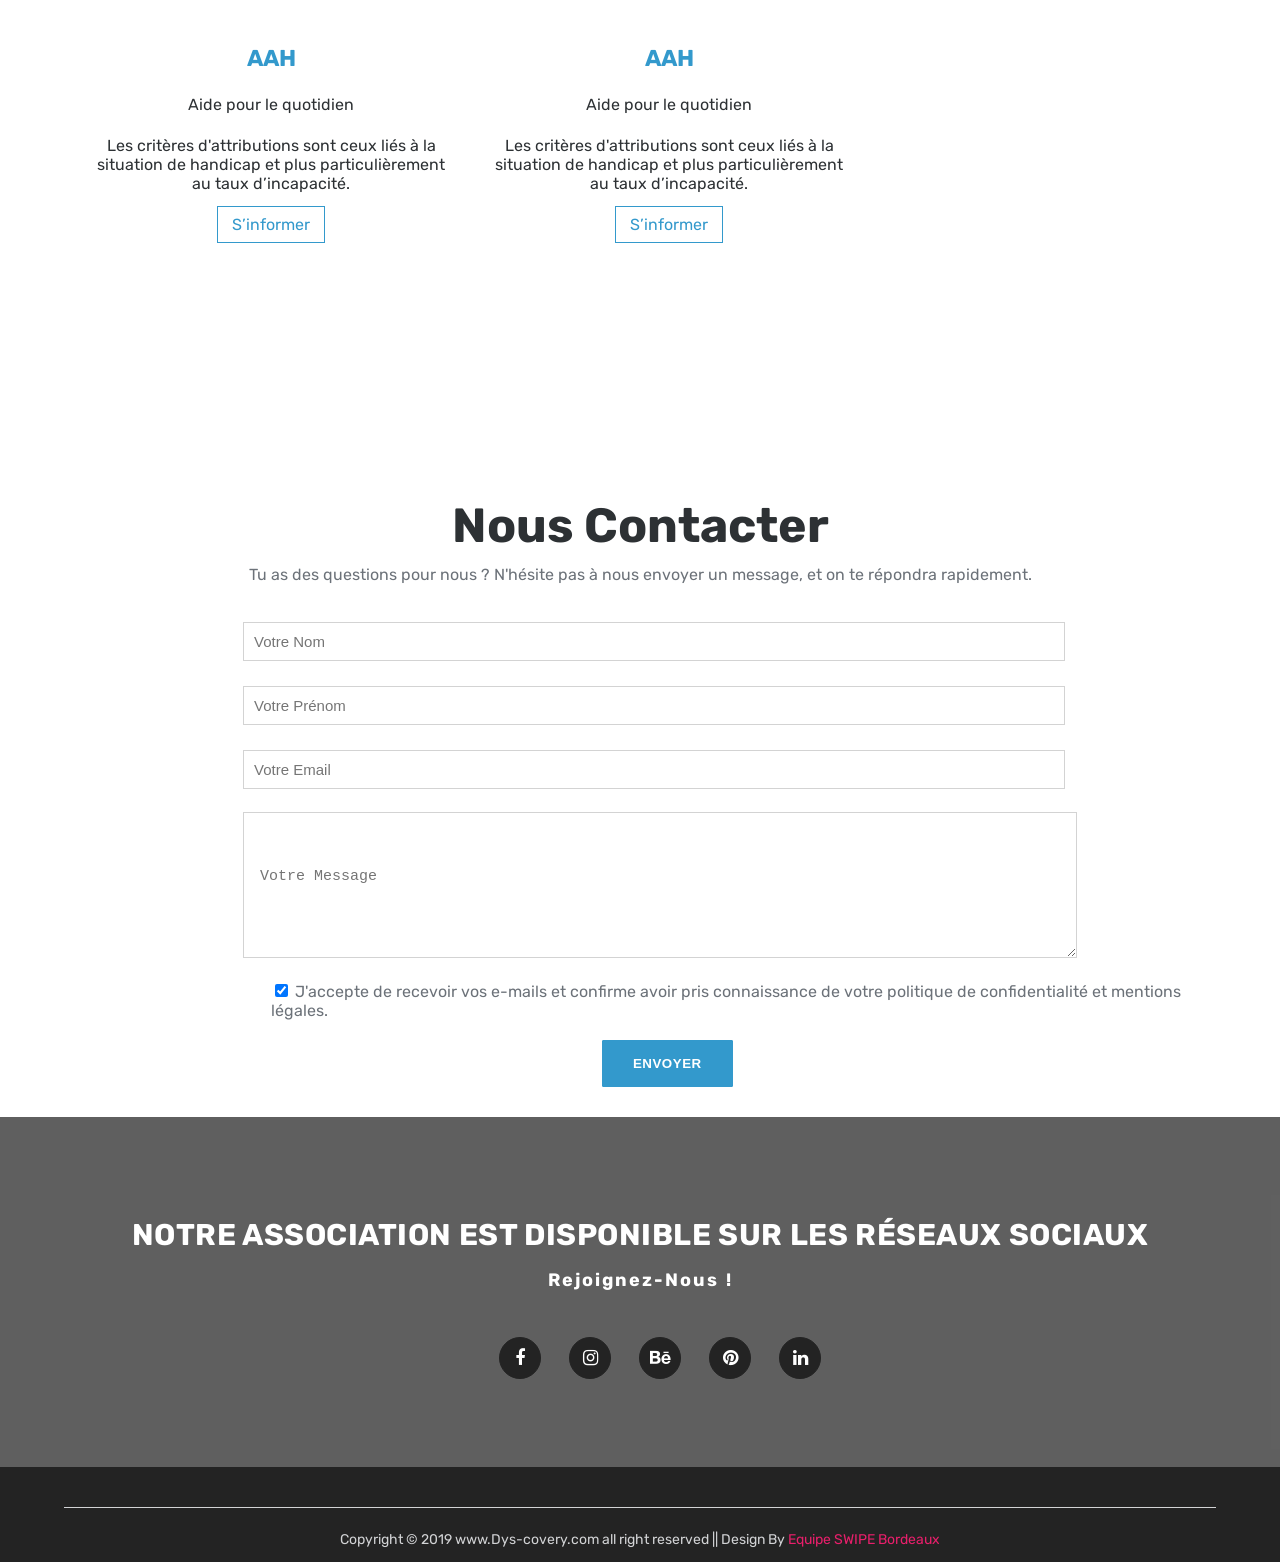
==== commit cab0d5e9: "Dashboard" ====
--- a/Aide.html
+++ b/Aide.html
@@ -46,6 +46,7 @@
 					<div class="titles">
 						<h3>AAH</h3>
 						<p>Aide pour le quotidien</p>
+						<p>Les critères d'attributions sont ceux liés à la situation de handicap et plus particulièrement au taux d’incapacité. </p>
 						<a href="https://www.monparcourshandicap.gouv.fr/aides/lallocation-aux-adultes-handicapes-aah" target="_blank">S’informer</a>
 					</div>
 				</div>
@@ -53,6 +54,7 @@
 					<div class="titles">
 						<h3>MVA</h3>
 						<p>Aide pour le logement</p>
+						<p>Pour la percevoir, il faut remplir des conditions liées notamment à votre logement et à votre taux d'incapacité (80 % au minimum).</p>
 						<a href="https://www.service-public.fr/particuliers/vosdroits/F12903" target="_blank">S’informer</a>
 					</div>
 				</div>
@@ -60,28 +62,34 @@
 					<div class="titles">
 						<h3>AEEH</h3>
 						<p>Aide pour l'éducation</p>
+						<p>Pour l'obtenir il faut être un stagiaire avec un handicap</p>
+						<br>
 						<a href="https://www.service-public.fr/particuliers/vosdroits/F14809" target="_blank">S’informer</a>
 					</div>
 				</div>
 				<div class="box">
 					<div class="titles">
 						<h3>AGEFIPH</h3>
-						<p>Aide au niveau de l'emploi</p>
+						<p>Aide pour l'emploi</p>
+						<p>La Commission des droits et de l’autonomie des personnes handicapées doit reconnaître votre statut de travailleurs handicapés</p>
 						<a href="https://travail-emploi.gouv.fr/droit-du-travail/handicap-et-travail/article/les-aides-de-l-agefiph" target="_blank">S’informer</a>
 					</div>
 				</div>
 				<div class="box">
 					<div class="titles">
-						<h3>AGEFIPH</h3>
-						<p>Aide au niveau de l'emploi</p>
-						<a href="https://travail-emploi.gouv.fr/droit-du-travail/handicap-et-travail/article/les-aides-de-l-agefiph" target="_blank">S’informer</a>
+						<h3>AAH</h3>
+						<p>Aide pour le quotidien</p>
+						<p>Les critères d'attributions sont ceux liés à la situation de handicap et plus particulièrement au taux d’incapacité. </p>
+						<a href="https://www.monparcourshandicap.gouv.fr/aides/lallocation-aux-adultes-handicapes-aah" target="_blank">S’informer</a>
 					</div>
 				</div>
+
 				<div class="box">
 					<div class="titles">
-						<h3>AGEFIPH</h3>
-						<p>Aide au niveau de l'emploi</p>
-						<a href="https://travail-emploi.gouv.fr/droit-du-travail/handicap-et-travail/article/les-aides-de-l-agefiph" target="_blank">S’informer</a>
+						<h3>AAH</h3>
+						<p>Aide pour le quotidien</p>
+						<p>Les critères d'attributions sont ceux liés à la situation de handicap et plus particulièrement au taux d’incapacité. </p>
+						<a href="https://www.monparcourshandicap.gouv.fr/aides/lallocation-aux-adultes-handicapes-aah" target="_blank">S’informer</a>
 					</div>
 				</div>
 
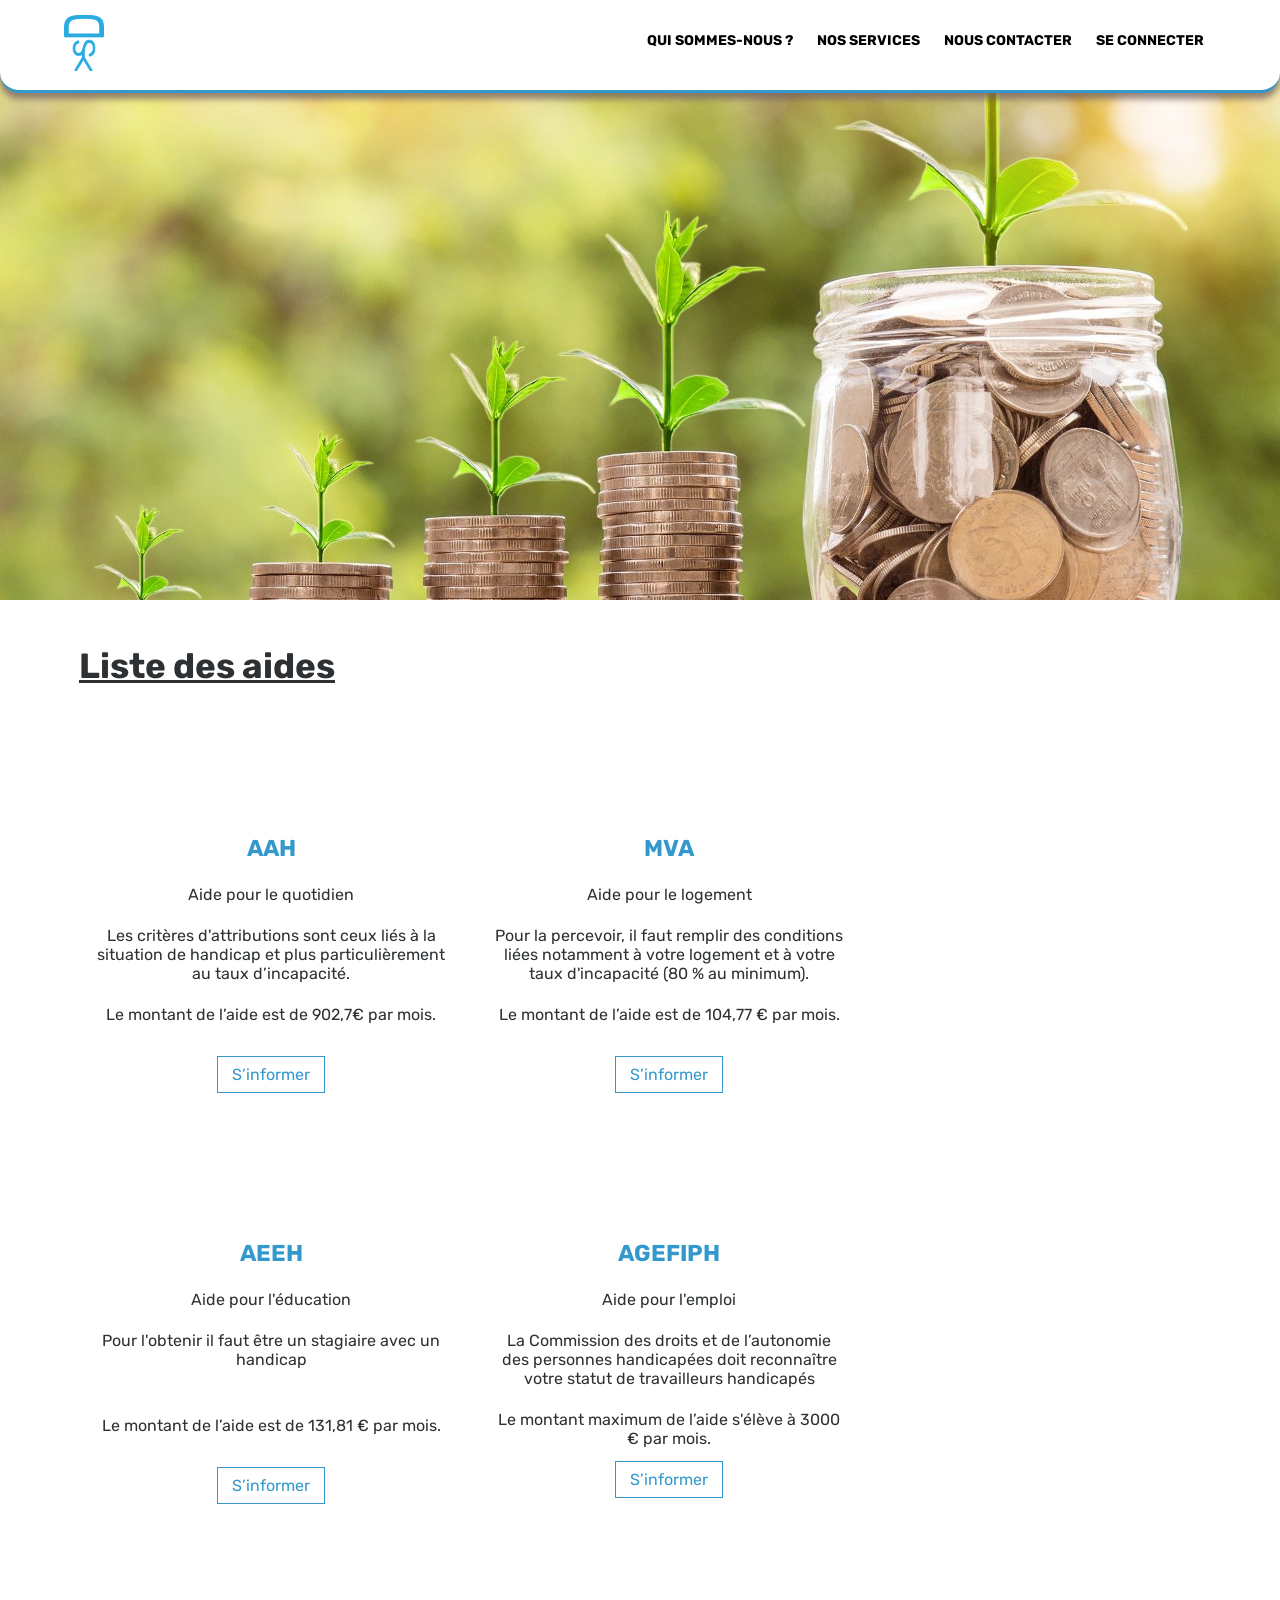
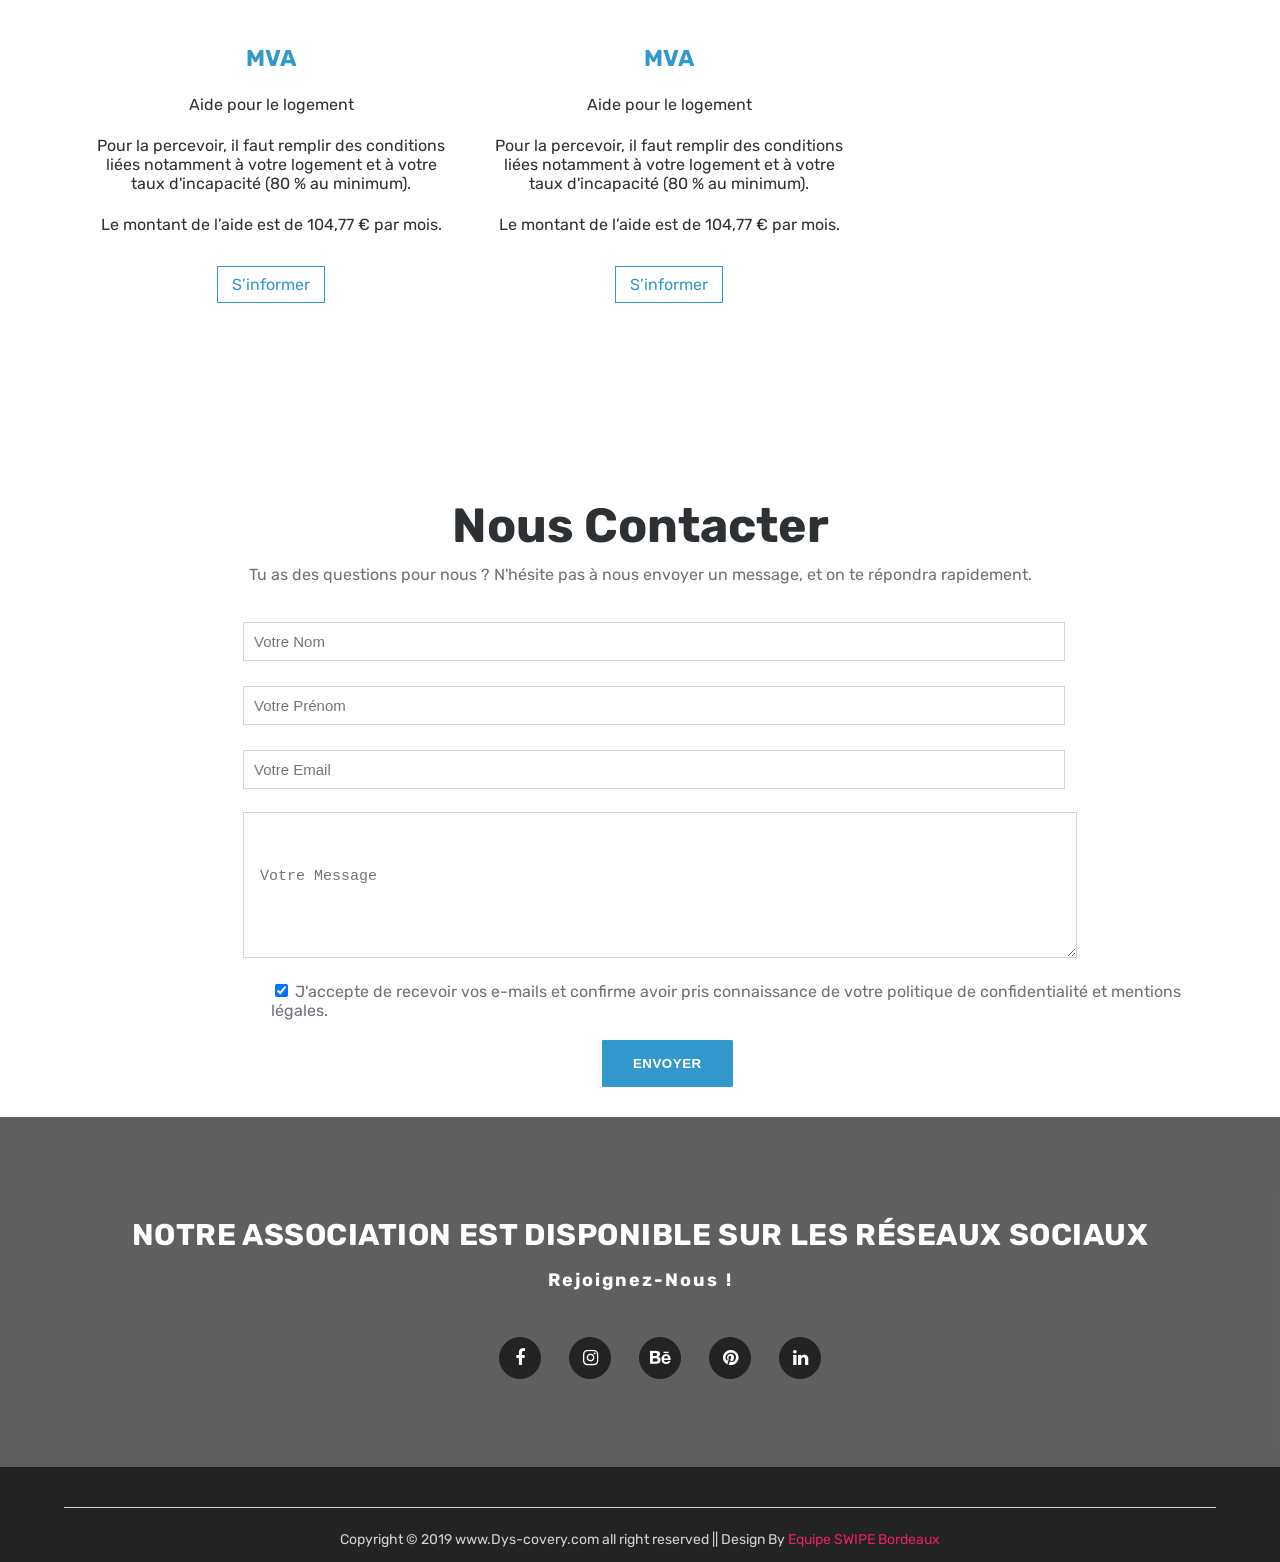
==== commit e63a45b1: "aide" ====
--- a/Aide.html
+++ b/Aide.html
@@ -8,6 +8,7 @@
 	<meta name="author" content="Yahya Qaddouri, Programmer and Developer">
 	<title>Dys-cover</title>
 	<link rel="stylesheet" type="text/css" href="Dyscovery.css">
+	<link rel="icon" type="image/png" href="Images/logo1.png" />
 	<link href="https://fonts.googleapis.com/css2?family=Rubik:ital,wght@0,300;0,400;0,500;0,600;0,700;0,800;0,900;1,300;1,400;1,500;1,600;1,700;1,800;1,900&display=swap" rel="stylesheet">
 	<script type="text/javascript" src="index.js"></script>
 </head>
@@ -24,8 +25,8 @@
 						<li><a href="index.html#ancre-quisommesnous">Qui sommes-nous ?</a></li>
 						<li><a href="#">Nos Services</a>
 							<ul class="nav-has-dropdown">
-							  <li><a href="Formation.html">Formation</a></li>
-							  <li><a href="Logement.html">Logement</a></li>
+							  <li><a href="Formation.php">Formation</a></li>
+							  <li><a href="Logement.php">Logement</a></li>
 							  <li><a href="Aide.html">Aide Financières</a></li>
 							</ul>
 						  </li> 
@@ -46,7 +47,9 @@
 					<div class="titles">
 						<h3>AAH</h3>
 						<p>Aide pour le quotidien</p>
-						<p>Les critères d'attributions sont ceux liés à la situation de handicap et plus particulièrement au taux d’incapacité. </p>
+						<p>Les critères d'attributions sont ceux liés à la situation de handicap et plus particulièrement au taux d’incapacité.</p>
+						<p>Le montant de l’aide est de 902,7€ par mois.</p>
+						<br>
 						<a href="https://www.monparcourshandicap.gouv.fr/aides/lallocation-aux-adultes-handicapes-aah" target="_blank">S’informer</a>
 					</div>
 				</div>
@@ -55,6 +58,8 @@
 						<h3>MVA</h3>
 						<p>Aide pour le logement</p>
 						<p>Pour la percevoir, il faut remplir des conditions liées notamment à votre logement et à votre taux d'incapacité (80 % au minimum).</p>
+						<p>Le montant de l’aide est de 104,77 € par mois.<p>
+						<br>
 						<a href="https://www.service-public.fr/particuliers/vosdroits/F12903" target="_blank">S’informer</a>
 					</div>
 				</div>
@@ -64,6 +69,8 @@
 						<p>Aide pour l'éducation</p>
 						<p>Pour l'obtenir il faut être un stagiaire avec un handicap</p>
 						<br>
+						<p>Le montant de l’aide est de 131,81 € par mois.<p>
+						<br>
 						<a href="https://www.service-public.fr/particuliers/vosdroits/F14809" target="_blank">S’informer</a>
 					</div>
 				</div>
@@ -72,27 +79,30 @@
 						<h3>AGEFIPH</h3>
 						<p>Aide pour l'emploi</p>
 						<p>La Commission des droits et de l’autonomie des personnes handicapées doit reconnaître votre statut de travailleurs handicapés</p>
+						<p>Le montant maximum de l’aide s'élève à 3000 € par mois.</p>
 						<a href="https://travail-emploi.gouv.fr/droit-du-travail/handicap-et-travail/article/les-aides-de-l-agefiph" target="_blank">S’informer</a>
 					</div>
 				</div>
 				<div class="box">
 					<div class="titles">
-						<h3>AAH</h3>
-						<p>Aide pour le quotidien</p>
-						<p>Les critères d'attributions sont ceux liés à la situation de handicap et plus particulièrement au taux d’incapacité. </p>
-						<a href="https://www.monparcourshandicap.gouv.fr/aides/lallocation-aux-adultes-handicapes-aah" target="_blank">S’informer</a>
+						<h3>MVA</h3>
+						<p>Aide pour le logement</p>
+						<p>Pour la percevoir, il faut remplir des conditions liées notamment à votre logement et à votre taux d'incapacité (80 % au minimum).</p>
+						<p>Le montant de l’aide est de 104,77 € par mois.<p>
+						<br>
+						<a href="https://www.service-public.fr/particuliers/vosdroits/F12903" target="_blank">S’informer</a>
 					</div>
 				</div>
-
 				<div class="box">
 					<div class="titles">
-						<h3>AAH</h3>
-						<p>Aide pour le quotidien</p>
-						<p>Les critères d'attributions sont ceux liés à la situation de handicap et plus particulièrement au taux d’incapacité. </p>
-						<a href="https://www.monparcourshandicap.gouv.fr/aides/lallocation-aux-adultes-handicapes-aah" target="_blank">S’informer</a>
+						<h3>MVA</h3>
+						<p>Aide pour le logement</p>
+						<p>Pour la percevoir, il faut remplir des conditions liées notamment à votre logement et à votre taux d'incapacité (80 % au minimum).</p>
+						<p>Le montant de l’aide est de 104,77 € par mois.<p>
+						<br>
+						<a href="https://www.service-public.fr/particuliers/vosdroits/F12903" target="_blank">S’informer</a>
 					</div>
 				</div>
-
 			</article>
 		</div>
 	</section>
--- a/Dyscovery.css
+++ b/Dyscovery.css
@@ -1840,3 +1840,52 @@
   #chatboxlist .msgln b.user-name-left {
     background: #3399CC;
   }
+
+  .flex {
+	width: 100%;
+	display: flex;
+	flex-wrap: wrap;
+}
+
+  .cardFormation {
+	  border:solid #3399CC 4px;
+	  padding: 10px;
+	  border-radius: 20px;
+	  color: #232323;
+	  width: 20%;
+	  margin-top: 10px;
+	  margin-bottom: 10px;
+	  margin-left: 5px;
+	  margin-right: 5px;
+  }
+
+  .cardFormation:hover {box-shadow: 0 0 20px black; transition: 400ms;}
+
+
+  header .user img {
+	width: 60px;
+	margin-top: -14px;
+  }
+
+  .username {
+	color:#3399CC;
+  }
+  #chatboxlist #usermsg {
+    flex: 1;
+    border-radius: 4px;
+    border: 1px solid black /*#ff9800*/;
+  }
+
+  #chatboxlist .msgln b.user-name, .msgln b.user-name-left {
+    font-weight: bold;
+    background: #546e7a;
+    color: white;
+    padding: 2px 4px;
+    font-size: 90%;
+    border-radius: 4px;
+    margin: 0 5px 0 0;
+  }
+
+  #chatboxlist .msgln b.user-name-left {
+    background: #3399CC;
+  }
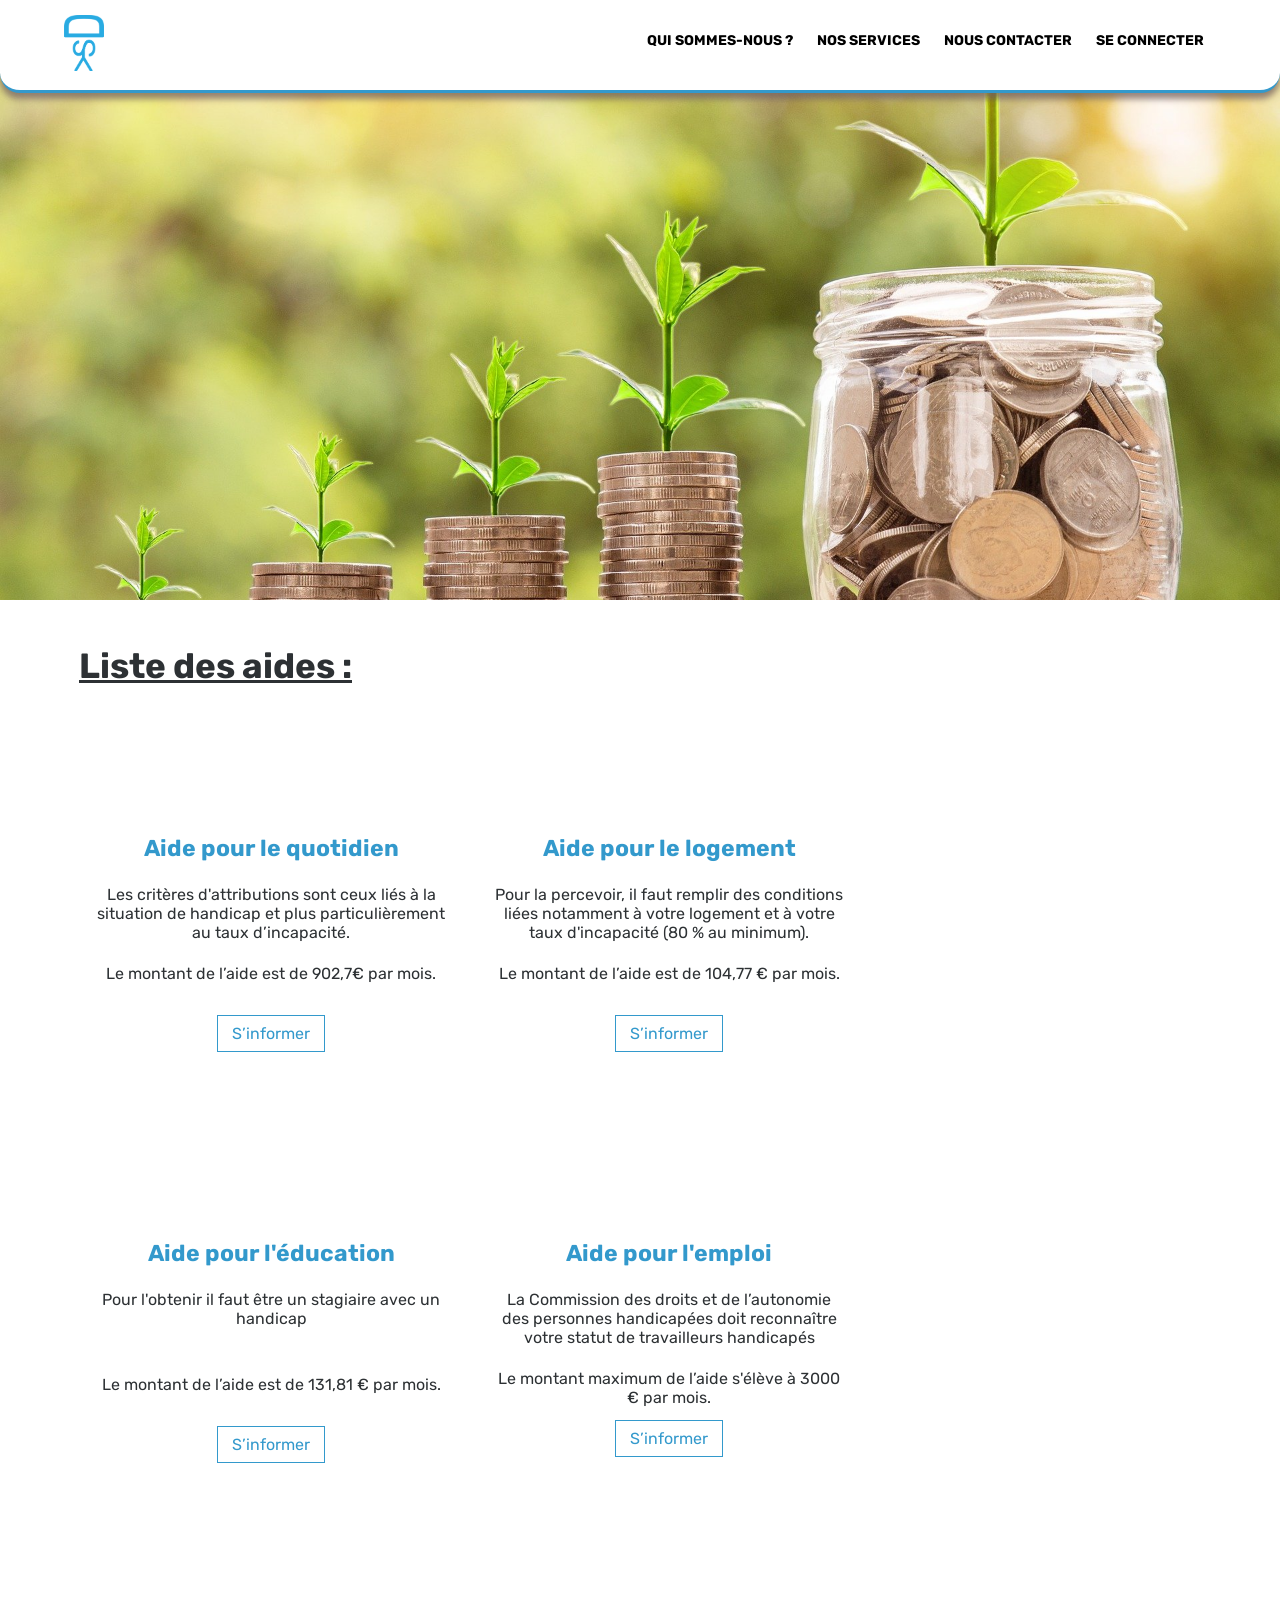
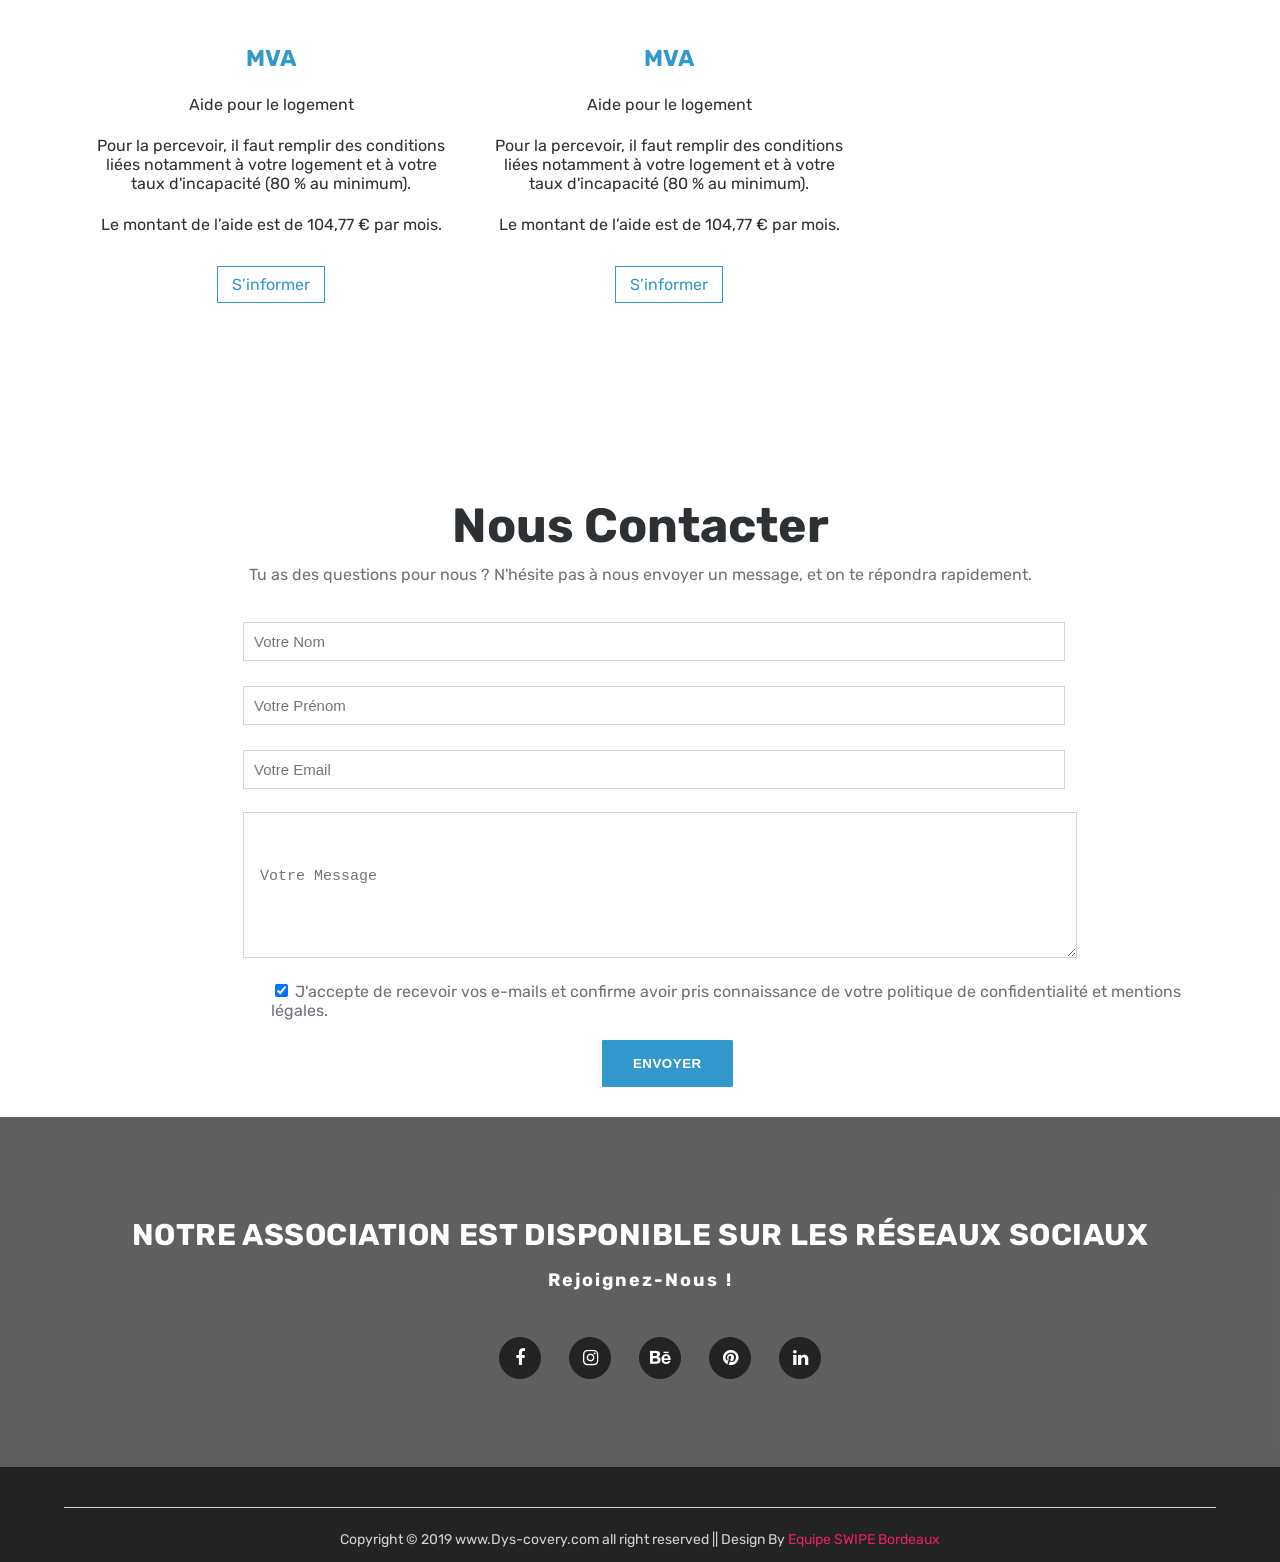
==== commit d1265827: "Aidepo" ====
--- a/Aide.html
+++ b/Aide.html
@@ -41,12 +41,12 @@
 	<section id="Formationliste">
 		<div class="shape">
 			<article id="Thrends">
-				<h1><u>Liste des aides</u></h1>
+				<h1><u>Liste des aides :</u></h1>
 				
 				<div class="box">
 					<div class="titles">
-						<h3>AAH</h3>
-						<p>Aide pour le quotidien</p>
+						<h3>Aide pour le quotidien</h3>
+						<!--<p>Aide pour le quotidien</p>-->
 						<p>Les critères d'attributions sont ceux liés à la situation de handicap et plus particulièrement au taux d’incapacité.</p>
 						<p>Le montant de l’aide est de 902,7€ par mois.</p>
 						<br>
@@ -55,8 +55,7 @@
 				</div>
 				<div class="box">
 					<div class="titles">
-						<h3>MVA</h3>
-						<p>Aide pour le logement</p>
+						<h3>Aide pour le logement</h3>
 						<p>Pour la percevoir, il faut remplir des conditions liées notamment à votre logement et à votre taux d'incapacité (80 % au minimum).</p>
 						<p>Le montant de l’aide est de 104,77 € par mois.<p>
 						<br>
@@ -65,8 +64,7 @@
 				</div>
 				<div class="box">
 					<div class="titles">
-						<h3>AEEH</h3>
-						<p>Aide pour l'éducation</p>
+						<h3>Aide pour l'éducation</h3>
 						<p>Pour l'obtenir il faut être un stagiaire avec un handicap</p>
 						<br>
 						<p>Le montant de l’aide est de 131,81 € par mois.<p>
@@ -76,8 +74,7 @@
 				</div>
 				<div class="box">
 					<div class="titles">
-						<h3>AGEFIPH</h3>
-						<p>Aide pour l'emploi</p>
+						<h3>Aide pour l'emploi</h3>
 						<p>La Commission des droits et de l’autonomie des personnes handicapées doit reconnaître votre statut de travailleurs handicapés</p>
 						<p>Le montant maximum de l’aide s'élève à 3000 € par mois.</p>
 						<a href="https://travail-emploi.gouv.fr/droit-du-travail/handicap-et-travail/article/les-aides-de-l-agefiph" target="_blank">S’informer</a>
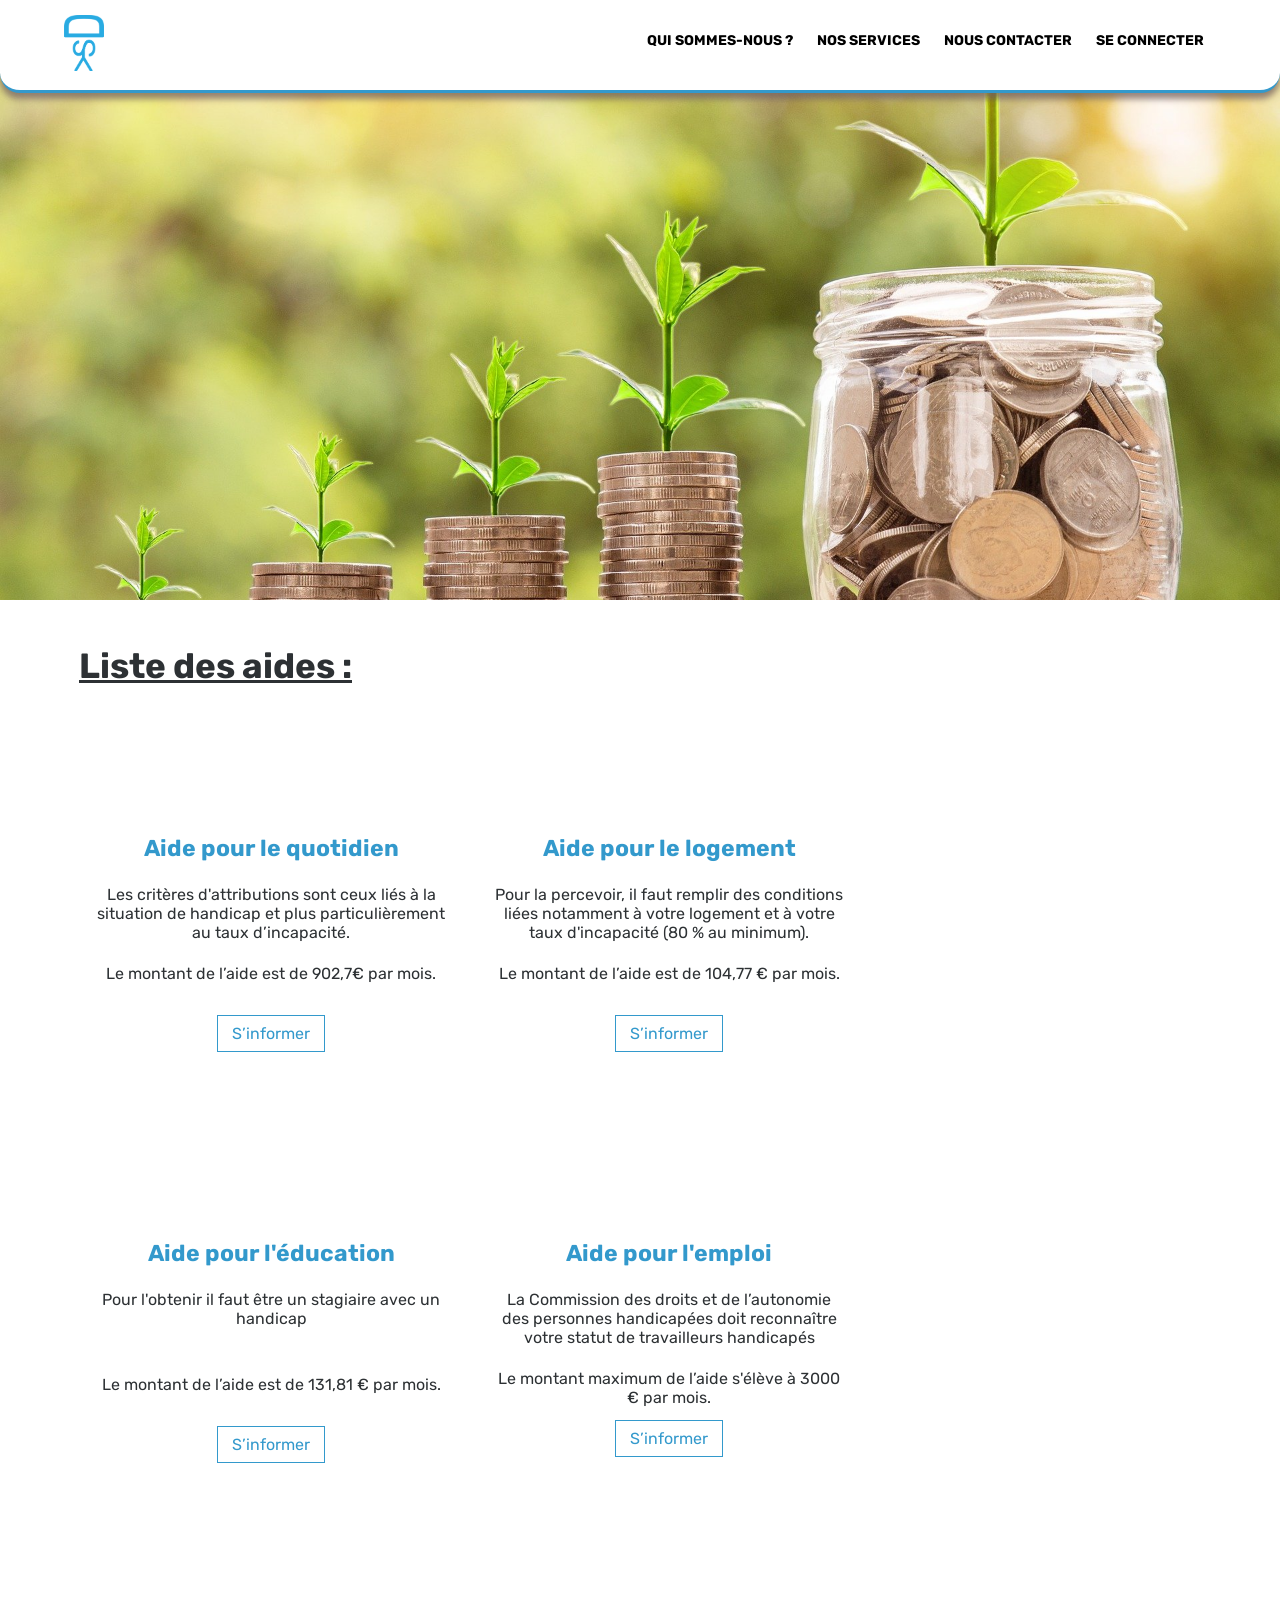
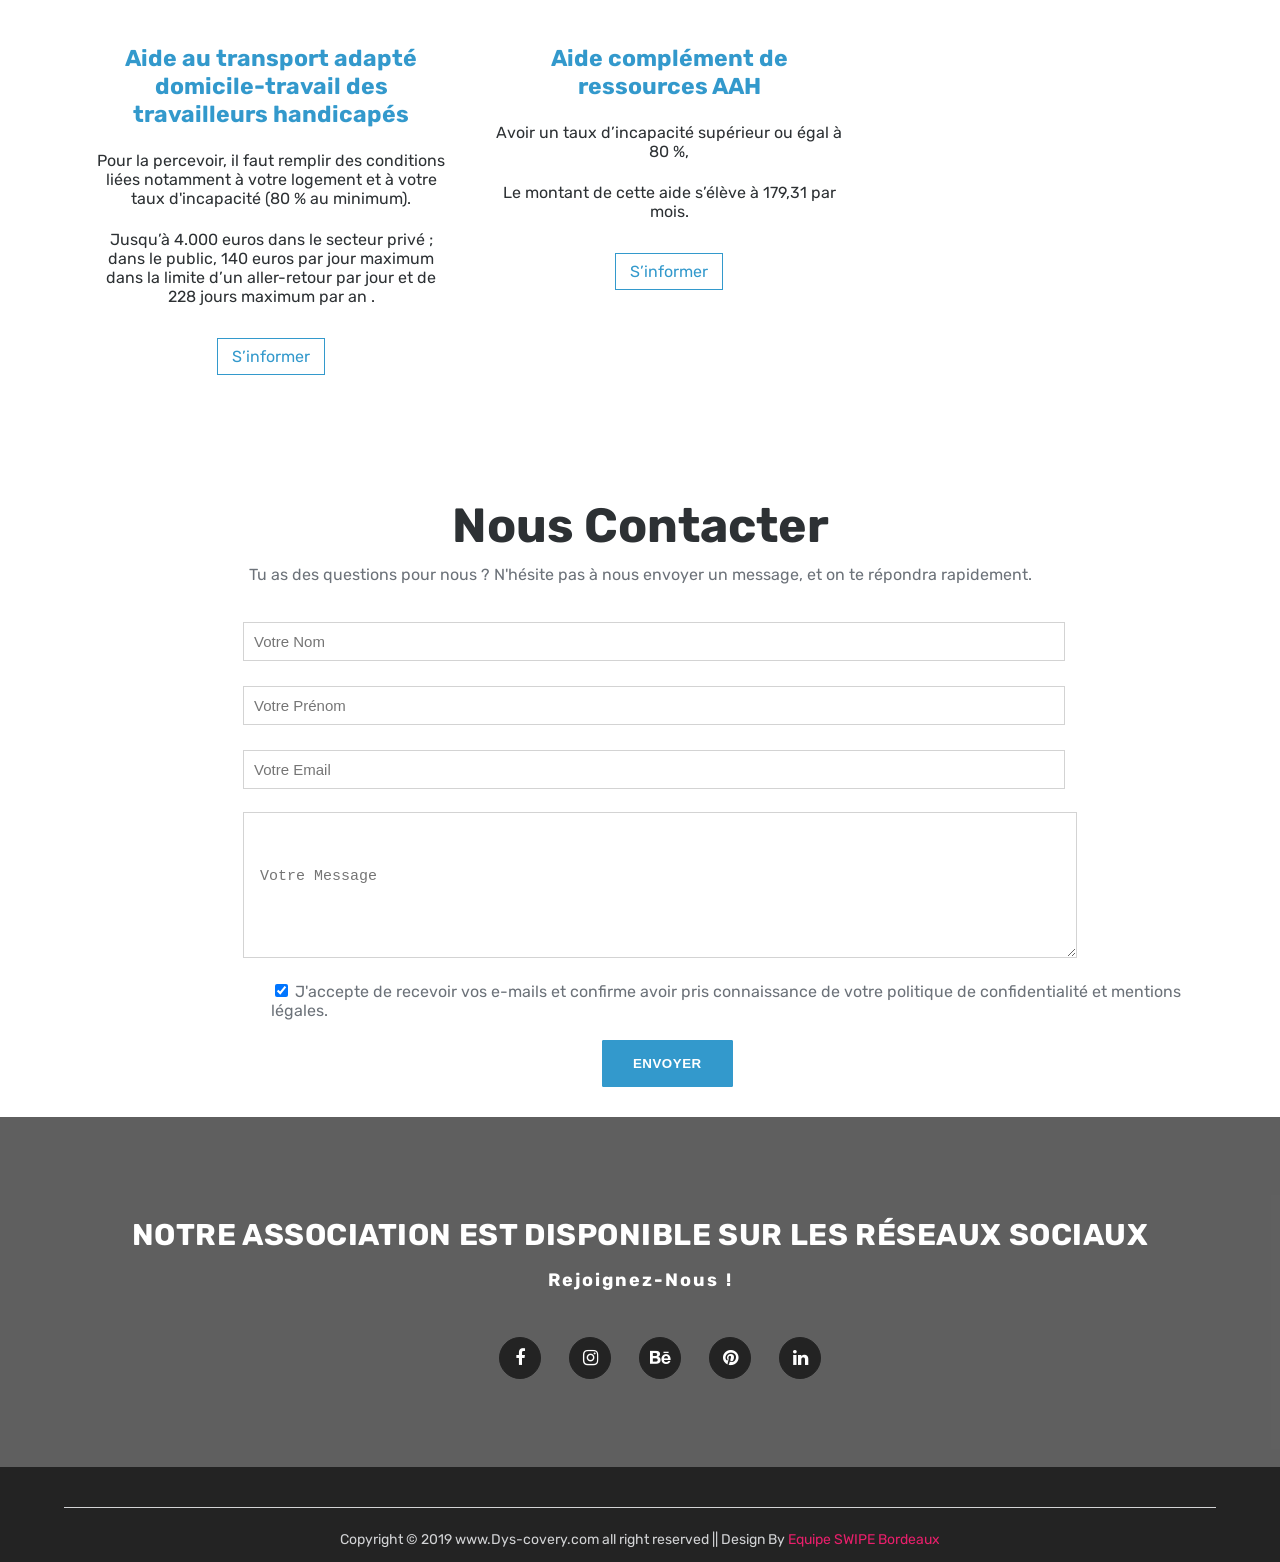
==== commit e9798cd5: "Aide_offers" ====
--- a/Aide.html
+++ b/Aide.html
@@ -82,22 +82,20 @@
 				</div>
 				<div class="box">
 					<div class="titles">
-						<h3>MVA</h3>
-						<p>Aide pour le logement</p>
+						<h3>Aide au transport adapté domicile-travail des travailleurs handicapés</h3>
 						<p>Pour la percevoir, il faut remplir des conditions liées notamment à votre logement et à votre taux d'incapacité (80 % au minimum).</p>
-						<p>Le montant de l’aide est de 104,77 € par mois.<p>
+						<p>Jusqu’à 4.000 euros dans le secteur privé ; dans le public, 140 euros par jour maximum dans la limite d’un aller-retour par jour et de 228 jours maximum par an .<p>
 						<br>
-						<a href="https://www.service-public.fr/particuliers/vosdroits/F12903" target="_blank">S’informer</a>
+						<a href="https://www.toutsurmesfinances.com/argent/a/quelles-sont-les-aides-aux-transports-liste-demande-conditions-montant" target="_blank">S’informer</a>
 					</div>
 				</div>
 				<div class="box">
 					<div class="titles">
-						<h3>MVA</h3>
-						<p>Aide pour le logement</p>
-						<p>Pour la percevoir, il faut remplir des conditions liées notamment à votre logement et à votre taux d'incapacité (80 % au minimum).</p>
-						<p>Le montant de l’aide est de 104,77 € par mois.<p>
+						<h3>Aide complément de ressources AAH</h3>
+						<p>Avoir un taux d’incapacité supérieur ou égal à 80 %,</p>
+						<p>Le montant de cette aide s’élève à 179,31 par mois.<p>
 						<br>
-						<a href="https://www.service-public.fr/particuliers/vosdroits/F12903" target="_blank">S’informer</a>
+						<a href="https://www.mes-allocs.fr/guides/aides-sociales/aide-financiere-handicape/" target="_blank">S’informer</a>
 					</div>
 				</div>
 			</article>
